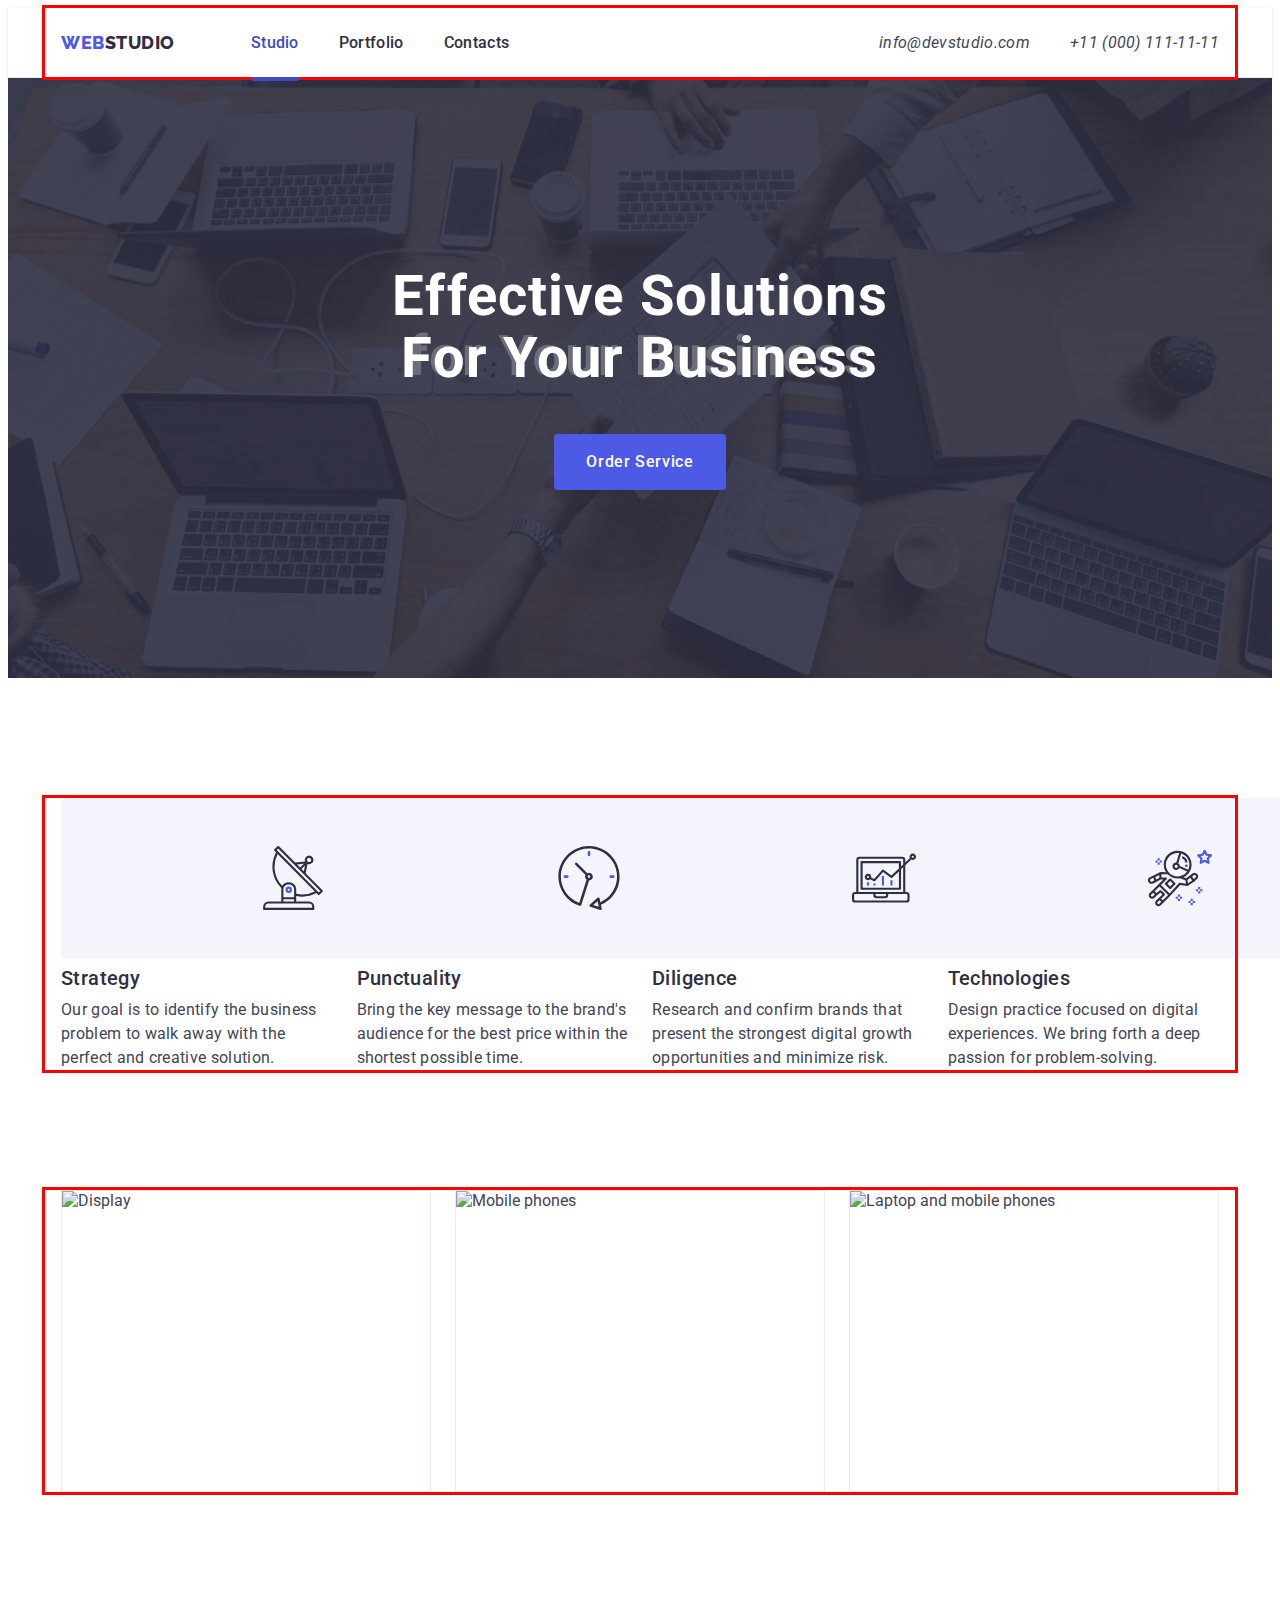
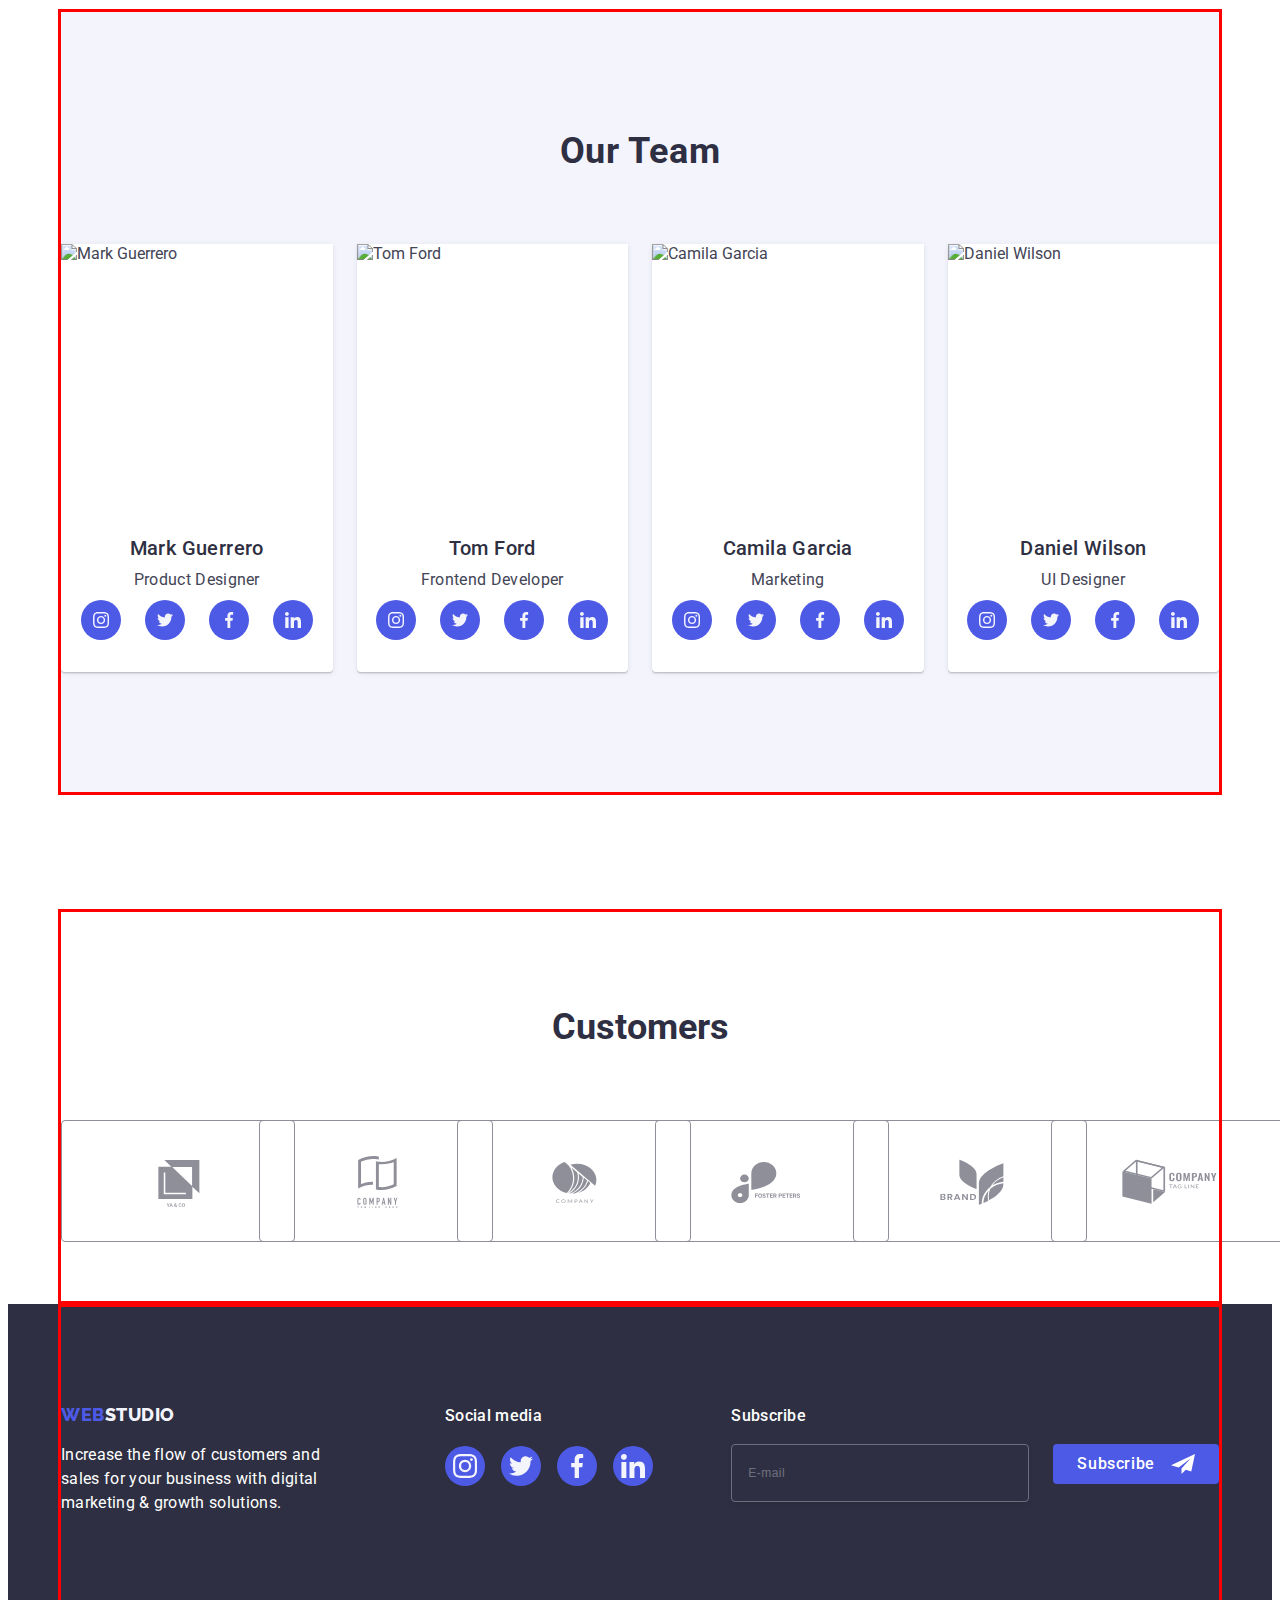
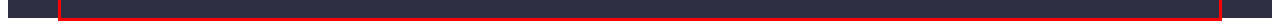
==== index.html @ 4e7444e1 "hw6-all" ====
<!DOCTYPE html>
<html lang="en">
  <head>
    <meta charset="UTF-8" />
    <meta name="viewport" content="width=device-width, initial-scale=1.0" />
    <title>Portfolio</title>
    <link rel="preconnect" href="https://fonts.googleapis.com" />
    <link rel="preconnect" href="https://fonts.gstatic.com" crossorigin />
    <link
      href="https://fonts.googleapis.com/css2?family=Raleway:wght@800&family=Roboto:wght@400;500;700;900&display=swap"
      rel="stylesheet"
    />
    <link
      rel="stylesheet"
      href="https://cdnjs.cloudflare.com/ajax/libs/modern-normalize/2.0.0/modern-normalize.min.css"
      integrity="sha512-4xo8blKMVCiXpTaLzQSLSw3KFOVPWhm/TRtuPVc4WG6kUgjH6J03IBuG7JZPkcWMxJ5huwaBpOpnwYElP/m6wg=="
      crossorigin="anonymous"
      referrerpolicy="no-referrer"
    />
    <!-- <link rel="stylesheet" href="./css/styles.css" /> -->
    <link rel="stylesheet" href="./css/mobile.css" />
    <link rel="stylesheet" href="./css/tablet.css" />
    <link rel="stylesheet" href="./css/desktop.css" />
    <link rel="stylesheet" href="./css/common.css" />
  </head>

  <body>
    <!--Header-->
    <header class="header">
      <div class="header-container container">
        <nav class="navigation">
          <a class="logo-style link" href="./index.html">
            Web<span class="logo-span">Studio</span>
          </a>
          <ul class="navigation-list list">
            <li class="navigation-item">
              <a
                class="link nav-list nav-list-acs underline"
                href="./index.html"
                >Studio</a
              >
            </li>
            <li class="navigation-item">
              <a class="link nav-list" href="./portfolio.html">Portfolio</a>
            </li>
            <li class="navigation-item">
              <a class="link nav-list" href="">Contacts</a>
            </li>
          </ul>
        </nav>

        <address class="address-contacts">
          <ul class="contacts-list list">
            <li class="contacts-item">
              <a class="contact-link link" href="mailto:info@devstudio.com"
                >info@devstudio.com</a
              >
            </li>
            <li class="contacts-item">
              <a class="contact-link link" href="tel:+110001111111"
                >+11 (000) 111-11-11</a
              >
            </li>
          </ul>
        </address>
        <button class="menu js-open-menu" type="button" data-menu-open>
          <svg class="menu-icon" width="32" height="22">
            <use href="./images/icons.svg#icon-menu"></use>
          </svg>
        </button>
      </div>
    </header>

    <!--Main-->
    <main>
      <!-- Hero Section -->
      <section class="hero">
        <div class="hero-container">
          <h1 class="hero-title">Effective Solutions for Your Business</h1>
          <button class="btn-order" type="button" data-modal-open>
            Order Service
          </button>
        </div>
      </section>

      <!--Benefits section-->
      <section class="benefits">
        <div class="benefits-container container">
          <h2 class="visually-hidden">Effective Solutions for Your Business</h2>
          <ul class="benefits-list list">
            <li class="benefits-item">
              <div class="benefits-icon">
                <svg class="benefits-icon-item" width="64" height="64">
                  <use href="./images/icons.svg#icon-antenna"></use>
                </svg>
              </div>
              <h3 class="benefits-title">Strategy</h3>
              <p class="benefits-text">
                Our goal is to identify the business problem to walk away with
                the perfect and creative solution.
              </p>
            </li>
            <li class="benefits-item">
              <div class="benefits-icon">
                <svg class="benefits-icon-item" width="64" height="64">
                  <use href="./images/icons.svg#icon-clock"></use>
                </svg>
              </div>
              <h3 class="benefits-title">Punctuality</h3>
              <p class="benefits-text">
                Bring the key message to the brand's audience for the best price
                within the shortest possible time.
              </p>
            </li>
            <li class="benefits-item">
              <div class="benefits-icon">
                <svg class="benefits-icon-item" width="64" height="64">
                  <use href="./images/icons.svg#icon-diagram"></use>
                </svg>
              </div>
              <h3 class="benefits-title">Diligence</h3>
              <p class="benefits-text">
                Research and confirm brands that present the strongest digital
                growth opportunities and minimize risk.
              </p>
            </li>
            <li class="benefits-item">
              <div class="benefits-icon">
                <svg class="benefits-icon-item" width="64" height="64">
                  <use href="./images/icons.svg#icon-astronaut"></use>
                </svg>
              </div>
              <h3 class="benefits-title">Technologies</h3>
              <p class="benefits-text">
                Design practice focused on digital experiences. We bring forth a
                deep passion for problem-solving.
              </p>
            </li>
          </ul>
        </div>
      </section>

      <!--Doing section-->
      <section class="doing">
        <div class="container">
          <h2 class="doing-title">What are we doing</h2>
          <ul class="doing-list list">
            <li class="doing-item">
              <img
                class="doing-picture"
                src="./images/img1.jpg"
                alt="Display"
                width="360"
                height="300"
              />
            </li>
            <li class="doing-item">
              <img
                class="doing-picture"
                src="./images/img2.jpg"
                alt="Mobile phones"
                width="360"
                height="300"
              />
            </li>
            <li class="doing-item">
              <img
                class="doing-picture"
                src="./images/img3.jpg"
                alt="Laptop and mobile phones"
                width="360"
                height="300"
              />
            </li>
          </ul>
        </div>
      </section>

      <!--Our Team-->
      <section class="team">
        <div class="team-container container">
          <h2 class="team-title">Our Team</h2>

          <ul class="team-list list">
            <li class="team-item">
              <img
                class="team-portrait"
                src="./images/TeamCard1.jpg"
                alt="Mark Guerrero"
                width="264"
                height="260"
              />
              <div class="team-item-text">
                <h3 class="team-subtitle">Mark Guerrero</h3>
                <p class="team-text">Product Designer</p>

                <ul class="card-social list">
                  <li class="card-social-item">
                    <a
                      class="link card-social-link"
                      href="https://instagram.com"
                      target="_blank"
                      rel="noopener noreferrer"
                      aria-label="icon-instagram"
                    >
                      <svg class="social-link-icon" width="16" height="16">
                        <use href="./images/icons.svg#icon-instagram"></use>
                      </svg>
                    </a>
                  </li>
                  <li class="card-social-item">
                    <a
                      class="link card-social-link"
                      href="https://twitter.com"
                      target="_blank"
                      rel="noopener noreferrer"
                      aria-label="icon-twitter"
                    >
                      <svg class="social-link-icon" width="16" height="16">
                        <use href="./images/icons.svg#icon-twitter"></use>
                      </svg>
                    </a>
                  </li>
                  <li class="card-social-item">
                    <a
                      class="link card-social-link"
                      href="https://facebook.com"
                      target="_blank"
                      rel="noopener noreferrer"
                      aria-label="icon-facebook"
                    >
                      <svg class="social-link-icon" width="16" height="16">
                        <use href="./images/icons.svg#icon-facebook"></use>
                      </svg>
                    </a>
                  </li>
                  <li class="card-social-item">
                    <a
                      class="link card-social-link"
                      href="https://linkedin.com"
                      target="_blank"
                      rel="noopener noreferrer"
                      aria-label="icon-linkedin"
                    >
                      <svg class="social-link-icon" width="16" height="16">
                        <use href="./images/icons.svg#icon-linkedin"></use>
                      </svg>
                    </a>
                  </li>
                </ul>
              </div>
            </li>

            <li class="team-item">
              <img
                class="team-portrait"
                src="./images/TeamCard2.jpg"
                alt="Tom Ford"
                width="264"
                height="260"
              />
              <div class="team-item-text">
                <h3 class="team-subtitle">Tom Ford</h3>
                <p class="team-text">Frontend Developer</p>
                <ul class="card-social list">
                  <li class="card-social-item">
                    <a
                      class="link card-social-link"
                      href="https://instagram.com"
                      target="_blank"
                      rel="noopener noreferrer"
                      aria-label="icon-instagram"
                    >
                      <svg class="social-link-icon" width="16" height="16">
                        <use href="./images/icons.svg#icon-instagram"></use>
                      </svg>
                    </a>
                  </li>
                  <li class="card-social-item">
                    <a
                      class="link card-social-link"
                      href="https://twitter.com"
                      target="_blank"
                      rel="noopener noreferrer"
                      aria-label="icon-twitter"
                    >
                      <svg class="social-link-icon" width="16" height="16">
                        <use href="./images/icons.svg#icon-twitter"></use>
                      </svg>
                    </a>
                  </li>
                  <li class="card-social-item">
                    <a
                      class="link card-social-link"
                      href="https://facebook.com"
                      target="_blank"
                      rel="noopener noreferrer"
                      aria-label="icon-facebook"
                    >
                      <svg class="social-link-icon" width="16" height="16">
                        <use href="./images/icons.svg#icon-facebook"></use>
                      </svg>
                    </a>
                  </li>
                  <li class="card-social-item">
                    <a
                      class="link card-social-link"
                      href="https://linkedin.com"
                      target="_blank"
                      rel="noopener noreferrer"
                      aria-label="icon-linkedin"
                    >
                      <svg class="social-link-icon" width="16" height="16">
                        <use href="./images/icons.svg#icon-linkedin"></use>
                      </svg>
                    </a>
                  </li>
                </ul>
              </div>
            </li>
            <li class="team-item">
              <img
                class="team-portrait"
                src="./images/TeamCard3.jpg"
                alt="Camila Garcia"
                width="264"
                height="260"
              />
              <div class="team-item-text">
                <h3 class="team-subtitle">Camila Garcia</h3>
                <p class="team-text">Marketing</p>
                <div class="social-link">
                  <ul class="card-social list">
                    <li class="card-social-item">
                      <a
                        class="link card-social-link"
                        href="https://instagram.com"
                        target="_blank"
                        rel="noopener noreferrer"
                        aria-label="icon-instagram"
                      >
                        <svg class="social-link-icon" width="16" height="16">
                          <use href="./images/icons.svg#icon-instagram"></use>
                        </svg>
                      </a>
                    </li>
                    <li class="card-social-item">
                      <a
                        class="link card-social-link"
                        href="https://twitter.com"
                        target="_blank"
                        rel="noopener noreferrer"
                        aria-label="icon-twitter"
                      >
                        <svg class="social-link-icon" width="16" height="16">
                          <use href="./images/icons.svg#icon-twitter"></use>
                        </svg>
                      </a>
                    </li>
                    <li class="card-social-item">
                      <a
                        class="link card-social-link"
                        href="https://facebook.com"
                        target="_blank"
                        rel="noopener noreferrer"
                        aria-label="icon-facebook"
                      >
                        <svg class="social-link-icon" width="16" height="16">
                          <use href="./images/icons.svg#icon-facebook"></use>
                        </svg>
                      </a>
                    </li>
                    <li class="card-social-item">
                      <a
                        class="link card-social-link"
                        href="https://linkedin.com"
                        target="_blank"
                        rel="noopener noreferrer"
                        aria-label="icon-linkedin"
                      >
                        <svg class="social-link-icon" width="16" height="16">
                          <use href="./images/icons.svg#icon-linkedin"></use>
                        </svg>
                      </a>
                    </li>
                  </ul>
                </div>
              </div>
            </li>
            <li class="team-item">
              <img
                class="team-portrait"
                src="./images/TeamCard4.jpg"
                alt="Daniel Wilson"
                width="264"
                height="260"
              />
              <div class="team-item-text">
                <h3 class="team-subtitle">Daniel Wilson</h3>
                <p class="team-text">UI Designer</p>
                <!-- <div class="social-link"> -->
                <ul class="card-social list">
                  <li class="card-social-item">
                    <a
                      class="link card-social-link"
                      href="https://instagram.com"
                      target="_blank"
                      rel="noopener noreferrer"
                      aria-label="icon-instagram"
                    >
                      <svg class="social-link-icon" width="16" height="16">
                        <use href="./images/icons.svg#icon-instagram"></use>
                      </svg>
                    </a>
                  </li>
                  <li class="card-social-item">
                    <a
                      class="link card-social-link"
                      href="https://twitter.com"
                      target="_blank"
                      rel="noopener noreferrer"
                      aria-label="icon-twitter"
                    >
                      <svg class="social-link-icon" width="16" height="16">
                        <use href="./images/icons.svg#icon-twitter"></use>
                      </svg>
                    </a>
                  </li>
                  <li class="card-social-item">
                    <a
                      class="link card-social-link"
                      href="https://facebook.com"
                      target="_blank"
                      rel="noopener noreferrer"
                      aria-label="icon-facebook"
                    >
                      <svg class="social-link-icon" width="16" height="16">
                        <use href="./images/icons.svg#icon-facebook"></use>
                      </svg>
                    </a>
                  </li>
                  <li class="card-social-item">
                    <a
                      class="link card-social-link"
                      href="https://linkedin.com"
                      target="_blank"
                      rel="noopener noreferrer"
                      aria-label="icon-linkedin"
                    >
                      <svg class="social-link-icon" width="16" height="16">
                        <use href="./images/icons.svg#icon-linkedin"></use>
                      </svg>
                    </a>
                  </li>
                </ul>
              </div>
            </li>
          </ul>
        </div>
      </section>

      <!-- Customers -->
      <section class="customers">
        <div class="customers-container container">
          <h2 class="customers-titlle">Customers</h2>
          <ul class="customers-list">
            <li class="customers-item">
              <a
                class="customers-link link"
                href="#"
                target="_blank"
                rel="noopener noreferrer"
                aria-label="icon-logo1"
              >
                <svg class="customer-link-icon" width="104" height="56">
                  <use href="./images/icons.svg#icon-logo1"></use>
                </svg>
              </a>
            </li>
            <li class="customers-item">
              <a
                class="customers-link link"
                href="#"
                target="_blank"
                rel="noopener noreferrer"
                aria-label="icon-logo2"
              >
                <svg class="customer-link-icon" width="104" height="56">
                  <use href="./images/icons.svg#icon-logo2"></use>
                </svg>
              </a>
            </li>
            <li class="customers-item">
              <a
                class="customers-link link"
                href="#"
                target="_blank"
                rel="noopener noreferrer"
                aria-label="icon-logo3"
              >
                <svg class="customer-link-icon" width="104" height="56">
                  <use href="./images/icons.svg#icon-logo3"></use>
                </svg>
              </a>
            </li>
            <li class="customers-item">
              <a
                class="customers-link link"
                href="#"
                target="_blank"
                rel="noopener noreferrer"
                aria-label="icon-logo4"
              >
                <svg class="customer-link-icon" width="104" height="56">
                  <use href="./images/icons.svg#icon-logo4"></use>
                </svg>
              </a>
            </li>
            <li class="customers-item">
              <a
                class="customers-link link"
                href="#"
                target="_blank"
                rel="noopener noreferrer"
                aria-label="icon-logo5"
              >
                <svg class="customer-link-icon" width="104" height="56">
                  <use href="./images/icons.svg#icon-logo5"></use>
                </svg>
              </a>
            </li>
            <li class="customers-item">
              <a
                class="customers-link link"
                href="#"
                target="_blank"
                rel="noopener noreferrer"
                aria-label="icon-logo6"
              >
                <svg class="customer-link-icon" width="104" height="56">
                  <use href="./images/icons.svg#icon-logo6"></use>
                </svg>
              </a>
            </li>
          </ul>
        </div>
      </section>
    </main>

    <!--Footer-->
    <footer class="footer">
      <div class="footer-container container">
        <div class="footer-info">
          <a class="logo-style link" href="./index.html">
            Web<span class="span-logo-footer">Studio</span>
          </a>
          <p class="footer-text">
            Increase the flow of customers and sales for your business with
            digital marketing & growth solutions.
          </p>
        </div>
        <div class="footer-social-link">
          <p class="footer-social-text">Social media</p>
          <ul class="footer-social list">
            <li class="footer-social-item">
              <a
                class="link card-social-link"
                href="https://instagram.com"
                target="_blank"
                rel="noopener noreferrer"
                aria-label="icon-instagram"
              >
                <svg class="social-link-icon" width="24" height="24">
                  <use href="./images/icons.svg#icon-instagram"></use>
                </svg>
              </a>
            </li>
            <li class="footer-social-item">
              <a
                class="link card-social-link"
                href="https://twitter.com"
                target="_blank"
                rel="noopener noreferrer"
                aria-label="icon-twitter"
              >
                <svg class="social-link-icon" width="24" height="24">
                  <use href="./images/icons.svg#icon-twitter"></use>
                </svg>
              </a>
            </li>
            <li class="footer-social-item">
              <a
                class="link card-social-link"
                href="https://facebook.com"
                target="_blank"
                rel="noopener noreferrer"
                aria-label="icon-facebook"
              >
                <svg class="social-link-icon" width="24" height="24">
                  <use href="./images/icons.svg#icon-facebook"></use>
                </svg>
              </a>
            </li>
            <li class="footer-social-item">
              <a
                class="link card-social-link"
                href="https://linkedin.com"
                target="_blank"
                rel="noopener noreferrer"
                aria-label="icon-linkedin"
              >
                <svg class="social-link-icon" width="24" height="24">
                  <use href="./images/icons.svg#icon-linkedin"></use>
                </svg>
              </a>
            </li>
          </ul>
        </div>
        <div class="footer-box">
          <p class="footer-subscribe-text">Subscribe</p>
          <form class="footer-form" autocomplete="on" required>
            <label for="email" class="footer-email">
              <input
                class="email"
                type="email"
                name="email"
                id="email"
                placeholder="E-mail"
                required
              />
            </label>
            <button class="btn-subscribe" type="submit">
              <span class="footer-subscribe-block">Subscribe</span>
              <svg class="footer-icon" width="24" height="24">
                <use href="./images/icons.svg#icon-frame"></use>
              </svg>
            </button>
          </form>
        </div>
      </div>
    </footer>

    <!-- Modal window -->
    <div class="backdrop is-hidden" data-modal>
      <div class="modal">
        <button type="button" class="modal-close" data-modal-close>
          <svg class="modal-icon" width="8" height="8">
            <use href="./images/icons.svg#icon-close"></use>
          </svg>
        </button>

        <p class="modal-caption">
          Leave your contacts and we will call you back
        </p>

        <form class="modal-form" name="subscribe-form">
          <div class="modal-field">
            <label class="modal-label" for="user-name">Name</label>
            <div class="modal-box">
              <input
                class="modal-input"
                type="text"
                name="user-name"
                id="user-name"
              />
              <svg class="modal-icon-form" width="18" height="24">
                <use href="./images/icons.svg#icon-person"></use>
              </svg>
            </div>
          </div>

          <div class="modal-field">
            <label class="modal-label" for="tel">Phone</label>
            <div class="modal-box">
              <input class="modal-input" type="tel" name="tel" id="tel" />
              <svg class="modal-icon-form" width="18" height="24">
                <use href="./images/icons.svg#icon-phone"></use>
              </svg>
            </div>
          </div>

          <div class="modal-field">
            <label class="modal-label" for="modal-email">Email</label>
            <div class="modal-box">
              <input
                class="modal-input"
                type="email"
                name="email"
                id="modal-email"
              />
              <svg class="modal-icon-form" width="18" height="24">
                <use href="./images/icons.svg#icon-email"></use>
              </svg>
            </div>
          </div>
          <div class="modal-comment">
            <label class="modal-label" for="user-comment">Comment</label>
            <textarea
              class="modal-comment-field"
              name="user-comment"
              id="user-comment"
              rows="4"
              placeholder="Text input"
            ></textarea>
          </div>

          <div class="agreement">
            <input
              class="modal-agreement-input visually-hidden"
              type="checkbox"
              value="true"
              id="user-privacy"
              name="user-privacy"
              required
            />
            <label class="modal-agreement" for="user-privacy">
              <span class="modal-checkbox">
                <svg class="modal-checkbox-icon" width="10" height="8">
                  <use href="./images/icons.svg#icon-check"></use>
                </svg>
              </span>
              I accept the terms and conditions of the
              <a
                href="#"
                target="_blank"
                class="modal-agreement-link"
                rel="noopener noreferrer"
              >
                Privacy Policy
              </a>
            </label>
          </div>
          <button class="btn-modal" type="submit">Send</button>
        </form>
      </div>
    </div>

    <!-- Mobile menu -->
    <div
      class="menu-container js-menu-container is-hidden"
      id="mobile-menu"
      data-menu
    >
      <button class="menu-toggle-close js-close-menu" data-menu-close>
        <!-- <button type="button" class="menu-toggle" data-modal-close> -->
        <svg class="modal-icon" width="8" height="8">
          <use href="./images/icons.svg#icon-close"></use>
        </svg>
      </button>
      <div class="menu-info">
        <ul class="mobile-menu list">
          <li class="mobile-menu-item">
            <a class="mobile-menu-link link current" href="./index.html"
              >Studio</a
            >
          </li>
          <li class="mobile-menu-item">
            <a class="mobile-menu-link link" href="./portfolio.html"
              >Portfolio</a
            >
          </li>
          <li class="mobile-menu-item">
            <a class="mobile-menu-link link" href=" ">Contacts</a>
          </li>
        </ul>
      </div>
      <div class="menu-contact-info">
        <div class="contacts-item-mob">
          <a class="contacts-tel-mob link" href="tel:+110001111111"
            >+11 (000) 111-11-11</a
          >
          <a class="contacts-mail-mob link" href="mailto:info@devstudio.com"
            >info@devstudio.com</a
          >
        </div>

        <ul class="menu-social list">
          <li class="footer-social-item">
            <a
              class="link card-social-link"
              href="https://instagram.com"
              target="_blank"
              rel="noopener noreferrer"
              aria-label="icon-instagram"
            >
              <svg class="social-link-icon" width="24" height="24">
                <use href="./images/icons.svg#icon-instagram"></use>
              </svg>
            </a>
          </li>
          <li class="footer-social-item">
            <a
              class="link card-social-link"
              href="https://twitter.com"
              target="_blank"
              rel="noopener noreferrer"
              aria-label="icon-twitter"
            >
              <svg class="social-link-icon" width="24" height="24">
                <use href="./images/icons.svg#icon-twitter"></use>
              </svg>
            </a>
          </li>
          <li class="footer-social-item">
            <a
              class="link card-social-link"
              href="https://facebook.com"
              target="_blank"
              rel="noopener noreferrer"
              aria-label="icon-facebook"
            >
              <svg class="social-link-icon" width="24" height="24">
                <use href="./images/icons.svg#icon-facebook"></use>
              </svg>
            </a>
          </li>
          <li class="footer-social-item">
            <a
              class="link card-social-link"
              href="https://linkedin.com"
              target="_blank"
              rel="noopener noreferrer"
              aria-label="icon-linkedin"
            >
              <svg class="social-link-icon" width="24" height="24">
                <use href="./images/icons.svg#icon-linkedin"></use>
              </svg>
            </a>
          </li>
        </ul>
      </div>
    </div>

    <script
      defer
      src="https://cdnjs.cloudflare.com/ajax/libs/body-scroll-lock/3.1.5/bodyScrollLock.min.js"
      integrity="sha512-HowizSDbQl7UPEAsPnvJHlQsnBmU2YMrv7KkTBulTLEGz9chfBoWYyZJL+MUO6p/yBuuMO/8jI7O29YRZ2uBlA=="
      crossorigin="anonymous"
    ></script>
    <script src="./js/modal.js"></script>
    <script src="./js/mobile-menu.js"></script>
  </body>
</html>
---- css/styles.css ----
.current {
  content: " ";
  color: var(--NAVY-BLUE);
}

.current::after {
  content: " ";
  color: var(--OCEAN);
}

/* Header */

/* Hero section */

/* Benefits section */

.benefits-container {
  display: flex;
  flex-wrap: wrap;
}

.benefits-text {
  color: var(--SLATE);
  font-size: 16px;
  font-weight: 400;
  line-height: 1.5;
  letter-spacing: 0.32px;
}

/* Doing section */
.doing {
  padding-bottom: 120px;
}
.doing-title {
  color: var(--NAVY-BLUE);
  text-align: center;
  font-size: 36px;
  font-weight: 700;
  line-height: 1.11;
  letter-spacing: 0.02em;
  text-transform: capitalize;
  margin-bottom: 72px;
}

.doing-list {
  display: flex;
  box-sizing: border-box;
  gap: 24px;
}

.doing-item {
  width: calc((100% - 48px) / 3);
  border: 1px solid var(--CORNFLOWER, #e7e9fc);
}

.doing-picture {
}

/* Customers section */
.customers {
  padding: 120px 0 120px;
}

.customers-titlle {
  color: var(--NAVY-BLUE);
  text-align: center;
  font-size: 36px;
  font-weight: 700;
  line-height: 1.11;
  letter-spacing: 0.02;
  text-transform: capitalize;
  margin-bottom: 72px;
}

.customers-list {
  display: flex;
  justify-content: center;
  gap: 24px;
}

.customers-item {
  width: calc((100%- 120) / 6);
  width: 168px;
  height: 88px;
  /* border-radius: 4px;
  border: 1px solid var(--LIGHT-SLATE); */
  flex-shrink: 0;
}

.customers-link {
  width: 100%;
  height: 100%;
  border-radius: 4px;
  color: var(--LIGHT-SLATE);
  border: 1px solid var(--LIGHT-SLATE);
  display: flex;
  align-items: center;
  justify-content: center;
  transition: border-color 250ms cubic-bezier(0.4, 0, 0.2, 1),
    color 250ms cubic-bezier(0.4, 0, 0.2, 1);
}

.customer-link-icon {
  fill: currentColor;
  justify-content: center;
}

.customers-link:hover,
.customers-link:focus {
  color: var(--OCEAN);
  border-color: var(--OCEAN);
}

/* Portfolio */
.section {
  padding-top: 96px;
  padding-bottom: 120px;
}

.section-portfolio {
}

.btn-list {
  display: flex;
  justify-content: center;
  gap: 24px;
  margin-bottom: 72px;
}

.btn-portfolio {
  color: var(--IRIS);
  background-color: var(--CLOUD);
  font-family: var(--font-main);
  font-size: 16px;
  font-weight: 500;
  line-height: 1.5;
  letter-spacing: 0.04em;
  text-align: center;
  cursor: pointer;

  height: 48px;
  min-width: 69px;
  padding: 12px 24px;
  border: 1px solid var(--CORNFLOWER);
  border-radius: 4px;
  transition: color 250ms cubic-bezier(0.4, 0, 0.2, 1),
    background-color 250ms cubic-bezier(0.4, 0, 0.2, 1),
    border-color 250ms cubic-bezier(0.4, 0, 0.2, 1),
    box-shadow 250ms cubic-bezier(0.4, 0, 0.2, 1);
}

.btn-portfolio:hover,
.btn-portfolio:focus {
  color: var(--WHITE);
  background-color: var(--OCEAN);
  border: 1px solid transparent;
  box-shadow: 0px 3px 1px rgba(0, 0, 0, 0.1), 0px 2px 1px rgba(0, 0, 0, 0.08),
    0px 2px 2px rgba(0, 0, 0, 0.12);
}

.projects-list {
  display: flex;
  flex-wrap: wrap;
  gap: 48px 24px;
}

.projects-item {
  background-color: var(--WHITE);
  width: calc((100% - 48px) / 3);
  transition: box-shadow 250ms cubic-bezier(0.4, 0, 0.2, 1);
}

.projects-item-link {
  display: block;
  transition: box-shadow 250ms cubic-bezier(0.4, 0, 0.2, 1);
}

.projects-item-link:hover,
.projects-item-link:focus {
  box-shadow: 0px 1px 6px rgba(46, 47, 66, 0.08),
    0px 1px 1px rgba(46, 47, 66, 0.16), 0px 2px 1px rgba(46, 47, 66, 0.08);
}
.projects-item-link:hover .projects-image-text {
  transform: translateY(0%);
}
.projects-item-link:focus .projects-image-text {
  transform: translateY(0%);
}

.project-link {
  color: var(--SLATE);
  font-size: 16px;
  font-weight: 400;
  line-height: 1.5;
  letter-spacing: 0.02em;
}

.project-title {
  color: var(--NAVY-BLUE);
  font-size: 20px;
  font-weight: 500;
  line-height: 1.2;
  letter-spacing: 0.02em;
  margin-bottom: 8px;
}

.project-subtext {
  padding: 32px 16px;
  border: 1px solid var(--CORNFLOWER);
  border-top: none;
}

.projects-image {
  position: relative;
  overflow: hidden;
}

.projects-image:hover .overlay {
  transform: translateX(0);
}

.overlay {
  content: " ";
  position: absolute;
  top: 0;
  width: 100%;
  height: 100%;
  transform: translateY(100%);
  transition: transform 250ms cubic-bezier(0.4, 0, 0.2, 1);
}

.projects-image-text {
  content: " ";
  position: absolute;
  top: 0;
  font-size: 16px;
  line-height: 1.5;
  letter-spacing: 0.02em;
  color: var(--CLOUD);
  padding: 40px 32px;
  background-color: var(--IRIS);
}
---- css/mobile.css ----
.container {
  width: 100%;
  outline: solid red;
  margin: 0 auto;
  padding: 0 16px;
}
.current {
  color: var(--NAVY-BLUE);
}

.current::after {
  content: " ";
  color: var(--OCEAN);
}
/* Header */
.header {
  border-bottom: 1px solid var(--CORNFLOWER);
  box-shadow: 0px 2px 1px rgba(46, 47, 66, 0.08),
    0px 1px 1px rgba(46, 47, 66, 0.16), 0px 1px 6px rgba(46, 47, 66, 0.08);
}

.header-container {
  display: flex;
  justify-content: space-between;
  align-items: center;
}
.logo-style {
  color: var(--IRIS);
  font-family: var(--font-logo);
  font-size: 18px;
  font-weight: 800;
  line-height: 1.17;
  letter-spacing: 0.03em;
  text-transform: uppercase;
  margin-right: 76px;
  padding: 24px 0;
  display: inline-block;
}

.logo-span {
  color: var(--NAVY-BLUE);
  font-family: var(--font-logo);
  font-size: 18px;
  font-weight: 800;
  line-height: 1.17;
  letter-spacing: 0.03em;
  text-transform: uppercase;
}
.navigation {
  display: flex;
  align-items: center;
}

.navigation-list {
  display: none;
}

.contacts-list {
  display: none;
}

.menu {
  display: flex;
  justify-content: center;
  align-items: center;
  background-color: transparent;
  border: none;
  padding: 0;
  margin: 0;
  min-width: 32px;
  min-height: 22px;
}
.menu-icon {
  stroke: var(--NAVY-BLUE);
}
/* Hero */
.hero {
}
.hero-container {
  max-width: 1440px;
  padding-top: 112px;
  padding-bottom: 112px;
  background: var(--NAVY-BLUE);
  background-image: linear-gradient(
      rgba(46, 47, 66, 0.7),
      rgba(46, 47, 66, 0.7)
    ),
    url(../images/dark-bg_mob.jpg);
  background-size: cover;
  background-repeat: no-repeat;
  background-position: center;
}
@media only screen and (max-width: 767.98px) and (min-resolution: 192dpi) {
  .hero-container {
    background-image: linear-gradient(
        rgba(46, 47, 66, 0.7),
        rgba(46, 47, 66, 0.7)
      ),
      url(../images/dark-bg_mob@2x.jpg);
  }
}

.hero-title {
  color: var(--WHITE);
  font-size: 36px;
  font-weight: 700;
  line-height: 1.1;
  letter-spacing: 0.02em;
  max-width: 320px;
  min-height: 80px;
  text-transform: capitalize;
  margin: 0 auto 72px;
  text-align: center;
}
.btn-order {
  color: var(--WHITE);
  background-color: var(--IRIS);
  min-width: 169px;
  min-height: 56px;
  border-radius: 4px;
  transition: background-color 250ms cubic-bezier(0.4, 0, 0.2, 1);
  padding: 16px 32px;
}

.btn-order:hover,
.btn-order:focus {
  color: var(--WHITE);
  background-color: var(--OCEAN);
}

/* Benefits section */
.benefits {
  padding: 120px 0;
}

.benefits-title {
  color: var(--NAVY-BLUE);
  font-size: 36px;
  font-weight: 700;
  line-height: 1.1;
  letter-spacing: 0.02em;
  text-align: center;
  max-width: 396px;
  margin-bottom: 8px;
}
.benefits-icon {
  display: none;
}
.benefits-text {
  color: var(--SLATE);
  font-size: 16px;
  font-weight: 500;
  line-height: 1.5;
  letter-spacing: 0.02em;
}

.benefits-list {
  display: flex;
  flex-direction: column;
  gap: 72px;
}

.benefits-item {
}

/* Doing */
.doing-list {
  display: none;
}
.doing-title {
  display: none;
}

/* Our Team */
.team-container {
  background-color: var(--CLOUD);
  padding: 96px 82px;
}

.team-title {
  color: var(--NAVY-BLUE);
  text-align: center;
  font-size: 36px;
  font-weight: 700;
  line-height: 1.11;
  letter-spacing: 0.02em;
  text-transform: capitalize;
  margin-bottom: 72px;
}

.team-subtitle {
  color: var(--NAVY-BLUE);
  text-align: center;
  font-size: 20px;
  font-weight: 500;
  line-height: 1.2;
  letter-spacing: 0.02em;
  margin-bottom: 8px;
}

.team-text {
  color: var(--SLATE);
  text-align: center;
  font-size: 16px;
  font-weight: 400;
  line-height: 1.5;
  letter-spacing: 0.02em;
  margin-bottom: 8px;
}

.team-list {
  display: flex;
  flex-direction: column;
  gap: 72px;
}
.team-item {
  width: 264px;
  height: 428px;
  display: block;
  background-color: var(--WHITE);
  border-radius: 0px 0px 4px 4px;
  box-shadow: 0px 2px 1px 0px rgba(46, 47, 66, 0.08),
    0px 1px 1px 0px rgba(46, 47, 66, 0.16),
    0px 1px 6px 0px rgba(46, 47, 66, 0.08);
}

.team-item-text {
  padding: 32px 0;
}
.card-social {
  width: 100%;
  display: flex;
  justify-content: center;
  gap: 24px;
  transition: background-color 250ms cubic-bezier(0.4, 0, 0.2, 1);
}

.card-social-item {
  width: 40px;
  height: 40px;
  display: block;
  width: cal((100% - 72px)/4);
  flex-shrink: 0;
  transition: background-color 250ms cubic-bezier(0.4, 0, 0.2, 1);
}

.card-social-link {
  width: 100%;
  height: 100%;
  display: flex;
  background-color: var(--IRIS);
  border-radius: 50%;
  align-items: center;
  justify-content: center;
  padding: 0;
  transition: background-color 250ms cubic-bezier(0.4, 0, 0.2, 1);
}

.card-social-link:hover,
.card-social-link:focus {
  background-color: var(--OCEAN);
}

.social-link {
  padding-bottom: 32px;
}

.social-link-icon {
  fill: var(--CLOUD);
}

/* Customers section */
.customers-container {
  padding: 96px 0;
}

.customers-titlle {
  color: var(--NAVY-BLUE);
  text-align: center;
  font-size: 36px;
  font-weight: 700;
  line-height: 1.11;
  letter-spacing: 0.02;
  text-transform: capitalize;
  margin-bottom: 72px;
}

.customers-list {
  display: flex;
  flex-wrap: wrap;
  justify-content: center;
  align-items: center;
  gap: 16px;
}

.customers-item {
  width: calc((100%- 120) / 2);
  width: 168px;
  height: 88px;
  flex-shrink: 0;
}

.customers-link {
  padding: 16px 40px;
  width: 100%;
  height: 100%;
  border-radius: 4px;
  color: var(--LIGHT-SLATE);
  border: 1px solid var(--LIGHT-SLATE);
  display: flex;
  align-items: center;
  justify-content: center;
  transition: border-color 250ms cubic-bezier(0.4, 0, 0.2, 1),
    color 250ms cubic-bezier(0.4, 0, 0.2, 1);
}

.customer-link-icon {
  fill: currentColor;
  justify-content: center;
}

.customers-link:hover,
.customers-link:focus {
  color: var(--OCEAN);
  border-color: var(--OCEAN);
}

/* Footer */
.footer {
}

.footer-container {
  padding: 98px 0 96px;
  background-color: var(--NAVY-BLUE);
  display: flex;
  flex-direction: column;
  justify-content: center;
  align-items: center;
  margin: 0 auto;
  gap: 72px;
}

.footer-info {
  display: block;
}

.footer .logo-style {
  display: block;
  margin: 0 auto;
  padding: 0;
  margin-bottom: 18px;
  text-align: center;
}

.footer-text {
  margin: 0 auto;
  color: var(--WHITE);
  font-size: 16px;
  font-weight: 400;
  line-height: 1.5;
  letter-spacing: 0.02em;
  width: 264px;
}

.span-logo-footer {
  color: var(--CLOUD);
}

.footer-social-link {
}

.footer-social-text {
  color: var(--WHITE);
  font-size: 16px;
  font-weight: 500;
  line-height: 1.5;
  letter-spacing: 0.02em;
  width: 264px;
  text-align: center;
  margin-bottom: 18px;
}

.footer-social {
  gap: 16px;
  display: flex;
  align-items: center;
  justify-content: space-between;
  transition: background-color 250ms cubic-bezier(0.4, 0, 0.2, 1);
}
.footer-social-item {
  width: 40px;
  height: 40px;
  width: cal((100% - 72px)/4);
}

.footer .card-social-link {
  transition: background-color 250ms cubic-bezier(0.4, 0, 0.2, 1);
}

.footer .card-social-link:hover,
.footer .card-social-link:focus {
  background-color: var(--GREEN);
}

.footer-form {
  display: flex;
  flex-direction: column;
}

.footer-form {
}

.footer-subscribe-text {
  color: var(--WHITE);
  font-size: 16px;
  font-weight: 500;
  line-height: 1.5;
  letter-spacing: 0.02em;
  margin-bottom: 16px;
  text-align: center;
}

.email {
  width: 398px;
  height: 40px;
  font-size: 12px;
  line-height: 1.5;
  letter-spacing: 0.04em;
  padding: 8px 16px;
  border-radius: 4px;
  border: 1px solid var(--WHITE);
  opacity: 0.3;
  box-shadow: 0px 4px 4px 0px rgba(0, 0, 0, 0.15);
  background: transparent;
  margin-bottom: 16px;
  color: var(--WHITE);
  border-radius: 4px;
}
.email:hover,
.email:focus {
  color: var(--OCEAN);
  background: var(--NAVY-BLUE);
  opacity: 1;
}

.email::placeholder {
  color: var(--WHITE);
  font-size: 12px;
  font-weight: 400;
  line-height: 2;
  letter-spacing: 0.04em;
}

.btn-subscribe {
  min-width: 165px;
  height: 40px;
  padding: 8px 24px;
  border-radius: 4px;
  background: var(--IRIS);
  color: var(--WHITE);
  text-align: center;
  font-size: 16px;
  font-weight: 500;
  line-height: 1.5;
  letter-spacing: 0.04em;
  display: flex;
  justify-content: center;
  align-items: center;
}

.footer-email {
  font-size: 12px;
  line-height: 1.5;
  letter-spacing: 0.04em;
}

.footer-subscribe-block {
}

.footer-icon {
  margin-left: 16px;
  fill: var(--WHITE);
}
/* Modal window */
.backdrop {
  position: fixed;
  top: 0;
  left: 0;
  width: 100%;
  height: 100%;
  background-color: rgba(46, 47, 66, 0.4);
  transition: opacity 250ms cubic-bezier(0.4, 0, 0.2, 1),
    visibility 250ms cubic-bezier(0.4, 0, 0.2, 1);
}

.is-hidden {
  opacity: 0;
  visibility: hidden;
  pointer-events: none;
}

.is-open {
  opacity: 0;
  visibility: hidden;
  pointer-events: none;
}

.modal {
  position: absolute;
  top: 50%;
  left: 50%;
  transform: translateX(-50%) translateY(-50%) scale(1);
  transition: cubic-bezier(0.175, 0.885, 0.32, 1.275);
  width: 408px;
  min-height: 584px;
  align-items: center;
  background: var(--DAIRY);
  box-shadow: 0px 1px 1px rgba(0, 0, 0, 0.14), 0px 1px 3px rgba(0, 0, 0, 0.12),
    0px 2px 1px rgba(0, 0, 0, 0.2);
  border-radius: 4px;
  transition: transform 250ms cubic-bezier(0.4, 0, 0.2, 1);
  padding: 72px 24px 24px;
}

.modal-close {
  position: absolute;
  top: 24px;
  right: 24px;
  min-width: 24px;
  min-height: 24px;
  border-radius: 50%;
  display: flex;
  align-items: center;
  justify-content: center;
  color: var(--NAVY-BLUE);
  background: var(--CORNFLOWER);
  border: 1px solid rgba(0, 0, 0, 0.1);
  padding: 0;
  cursor: pointer;
  transition: background-color 250ms cubic-bezier(0.4, 0, 0.2, 1),
    border 250ms cubic-bezier(0.4, 0, 0.2, 1);
  fill: #434455;
}

.modal-close:hover,
.modal-close:focus {
  fill: var(--WHITE);
  background-color: var(--IRIS);
  border: none;
}

.modal-icon {
  transition: fill 250ms cubic-bezier(0.4, 0, 0.2, 1);
}

.modal-close .modal-icon:hover,
.modal-close .modal-icon:focus {
  fill: var(--WHITE);
}

.modal-caption {
  color: var(--NAVY-BLUE, #2e2f42);
  text-align: center;
  font-size: 16px;
  font-weight: 500;
  line-height: 1.5;
  letter-spacing: 0.02em;
  margin-bottom: 16px;
  display: block;
}

.btn-modal {
  height: 56px;
  border-radius: 4px;
  background: var(--IRIS);
  box-shadow: 0px 4px 4px 0px rgba(0, 0, 0, 0.15);
  padding: 16px 32px;
  color: var(--WHITE);
  text-align: center;
  font-size: 16px;
  font-weight: 500;
  line-height: 1.5;
  letter-spacing: 0.04em;
  transition: background-color 250ms cubic-bezier(0.4, 0, 0.2, 1);
  margin: 0 auto;

  min-width: 169px;
}

.btn-modal:hover,
.btn-modal:focus {
  background-color: var(--OCEAN);
}

.modal-box {
  margin-bottom: 8px;
  position: relative;
}

.modal-field {
  border-radius: 4px;
  margin-bottom: 8px;
}

.modal-comment {
  margin-bottom: 16px;
}

.modal-icon-form {
  fill: var(--NAVY-BLUE);
}

.modal-icon-form {
  position: absolute;
  top: 50%;
  left: 16px;
  transform: translateY(-50%);
  fill: var(--NAVY-BLUE);
  transition: fill 250ms cubic-bezier(0.4, 0, 0.2, 1);
}

.modal-input:focus-within + .modal-icon-form {
  fill: var(--IRIS);
}

.modal-label {
  color: var(--LIGHT-SLATE);
  font-size: 12px;
  font-weight: 400;
  line-height: 1.17;
  letter-spacing: 0.04em;
  display: block;
  margin-bottom: 4px;
}

textarea {
  display: block;
  width: 100%;
  height: 120px;
  padding: 8px 16px;
  font-size: 12px;
  line-height: 1.17;
  letter-spacing: 0.04em;
  color: rgba(46, 47, 66, 0.4);
  resize: none;
  outline: none;
  border-radius: 4px;
  border: 1px solid rgba(46, 47, 66, 0.4);
  margin-bottom: 16px;
  outline: transparent;
  background-color: transparent;
  border-color: 250ms cubic-bezier(0.4, 0, 0.2, 1);
  transition: border-color 250ms cubic-bezier(0.4, 0, 0.2, 1);
}

.modal-input {
  width: 100%;
  height: 40px;
  padding: 8px 38px;
  border: 1px solid var(--NAVY-BLUE-modal, rgba(46, 47, 66, 0.4));
  border-radius: 4px;
  transition: border-color 250ms ease;
  cursor: pointer;
  background-color: transparent;
  outline: transparent;
  border-color: 250ms cubic-bezier(0.4, 0, 0.2, 1);
  transition: border-color 250ms cubic-bezier(0.4, 0, 0.2, 1);
}

.modal-comment-field {
}

.modal-input:focus-within,
.modal-comment-field:focus-within {
  border-color: var(--IRIS);
}

.textarea::placeholder {
  color: var(--NAVY-BLUE-modal, rgba(46, 47, 66, 0.4));
  font-size: 12px;
  font-weight: 400;
  line-height: 1.16;
  letter-spacing: 0.04px;
}

.modal-input:focus-within + .modal-icon {
  stroke: var(--IRIS);
}

.modal-agreement {
  color: var(--LIGHT-SLATE);
  display: block;
  font-size: 12px;
  font-weight: 400;
  line-height: 1.17;
  letter-spacing: 0.04em;
}

.modal-checkbox {
  display: inline-flex;
  align-items: center;
  justify-content: center;
  border-radius: 2px;
  margin-right: 8px;
  width: 16px;
  height: 16px;
  border: 1px solid rgba(46, 47, 66, 0.4);
  border-radius: 2px;
  transition: background-color 250ms cubic-bezier(0.4, 0, 0.2, 1),
    border 250ms cubic-bezier(0.4, 0, 0.2, 1),
    fill 250ms cubic-bezier(0.4, 0, 0.2, 1);
  fill: transparent;
}

.modal-checkbox-icon {
  fill: transparent;
  opacity: 0;
  stroke: transparent;
}

.agreement {
  margin-top: 16px;
  margin-bottom: 24px;
}

.modal-agreement-input {
  display: block;
}

.modal-agreement-input:checked + .modal-agreement .modal-checkbox {
  fill: var(--CLOUD);
  border: none;
  background-color: var(--OCEAN);
}

.modal-agreement-input:checked + .modal-agreement .modal-checkbox {
  color: var(--OCEAN);
  border: none;
}
.modal-agreement-input:checked .modal-checkbox {
  background-color: var(--OCEAN);
}

.modal-agreement-input:checked + .modal-agreement .modal-checkbox-icon {
  fill: var(--WHITE);
  opacity: 1;
}

.modal-agreement-input {
  appearance: none;
}

.modal-agreement-link {
  color: var(--IRIS);
}
.menu-container {
  padding: 80px 35px 40px 40px;
  position: absolute;
  top: 20px;
  right: 0;
  width: 428px;
  height: 796px;
  background-color: var(--WHITE);
  box-shadow: 0px 1px 6px 0px rgba(46, 47, 66, 0.08),
    0px 1px 1px 0px rgba(46, 47, 66, 0.16),
    0px 2px 1px 0px rgba(46, 47, 66, 0.08);
}
.menu-info {
  margin-bottom: 284px;
}
.menu-contact-info {
  display: flex;
  flex-direction: column;
  gap: 48px;
}

.contacts-item-mob {
  display: flex;
  flex-direction: column;
  gap: 40px;
}
.menu-toggle-close {
  position: absolute;
  top: 24px;
  right: 24px;
  min-width: 24px;
  min-height: 24px;
  border-radius: 50%;
  display: flex;
  align-items: center;
  justify-content: center;
  color: var(--NAVY-BLUE);
  background: var(--CORNFLOWER);
  border: 1px solid rgba(0, 0, 0, 0.1);
  padding: 0;
  cursor: pointer;
  transition: background-color 250ms cubic-bezier(0.4, 0, 0.2, 1),
    border 250ms cubic-bezier(0.4, 0, 0.2, 1);
  fill: #434455;
}

.menu-toggle-close:hover,
.menu-toggle-close:focus {
  fill: var(--WHITE);
  background-color: var(--IRIS);
  border: none;
}

.modal-icon {
  transition: fill 250ms cubic-bezier(0.4, 0, 0.2, 1);
}

.menu-toggle-close .modal-icon:hover,
.menu-toggle-close .modal-icon:focus {
  fill: var(--WHITE);
}

.mobile-menu {
  display: flex;
  flex-direction: column;
  gap: 40px;
}

.mobile-menu-link {
  width: 100%;
  font-size: 36px;
  font-weight: 700;
  line-height: 1.1;
  letter-spacing: 0.02em;
  color: var(--NAVY-BLUE);
  text-transform: capitalize;
}

.current {
  color: var(--OCEAN);
}
.menu-social {
  display: flex;
  justify-content: space-between;
}

.contacts-tel-mob {
  color: var(--IRIS);
  font-size: 36px;
  font-weight: 700;
  line-height: 1.1;
  letter-spacing: 0.02em;
  text-transform: capitalize;
  width: 100%;
  display: block;
}

.contacts-mail-mob {
  color: var(--SLATE);
  font-size: 20px;
  font-weight: 500;
  line-height: 1.2px;
  letter-spacing: 0.02em;
  display: block;
}

@media screen and (min-width: 428px) {
  .container {
    max-width: 428px;
  }
  /* Header */
  .navigation-list {
    display: none;
  }
  .contacts-list {
    display: none;
  }
  /* Hero section */
  .hero {
  }
  .hero-title {
    color: var(--WHITE);
    font-size: 36px;
    font-weight: 700;
    line-height: 1.1;
    letter-spacing: 0.02em;
    max-width: 320px;
    min-height: 80px;
    text-transform: capitalize;
    margin: 0 auto 72px;
  }
  .btn-order {
    color: var(--WHITE);
    background-color: var(--IRIS);
    border-radius: 4px;
    transition: background-color 250ms cubic-bezier(0.4, 0, 0.2, 1);
  }

  /* Benefits */
  .benefits {
    padding: 96px 0;
  }
  .benefits-icon {
    display: none;
  }
}

/* Our Team */
---- css/tablet.css ----
@media screen and (min-width: 768px) {
  .container {
    max-width: 768px;
  }
  /* Header */
  .header {
    border-bottom: 1px solid var(--CORNFLOWER);
    box-shadow: 0px 2px 1px rgba(46, 47, 66, 0.08),
      0px 1px 1px rgba(46, 47, 66, 0.16), 0px 1px 6px rgba(46, 47, 66, 0.08);
  }

  .header-container {
    display: flex;
    justify-content: space-between;
    align-items: center;
  }
  /* 
  .logo-style {
    color: var(--IRIS);
    font-family: var(--font-logo);
    font-size: 18px;
    font-weight: 800;
    line-height: 1.17;
    letter-spacing: 0.03em;
    text-transform: uppercase;
    margin-right: 76px;
    padding: 24px 0;
    display: inline-block;
  } */

  /* .logo-span {
    color: var(--NAVY-BLUE);
    font-family: var(--font-logo);
    font-size: 18px;
    font-weight: 800;
    line-height: 1.17;
    letter-spacing: 0.03em;
    text-transform: uppercase;
  } */

  .navigation {
    display: flex;
    align-items: center;
  }

  .navigation-list {
    display: flex;
    gap: 40px;
  }

  .navigation-item {
    position: relative;
  }

  .nav-list {
    position: relative;
    color: var(--NAVY-BLUE);
    font-size: 16px;
    font-weight: 500;
    line-height: 1.5;
    letter-spacing: 0.02em;
    padding: 28px 0;
    transition: color 250ms cubic-bezier(0.4, 0, 0.2, 1);
  }

  .nav-list:hover,
  .nav-list:focus {
    color: var(--OCEAN);
  }

  .underline::after {
    position: absolute;
    content: "";
    left: 0;
    bottom: -1px;
    height: 4px;
    width: 100%;
    background-color: var(--OCEAN);
    border-radius: 2px;
    color: var(--OCEAN);
  }

  .nav-list-acs {
    color: var(--OCEAN);
  }

  .address-contacts {
    /* align-self: center;
    margin-left: auto;
    padding: 16px 0; */
    flex-direction: column;
    gap: 0;
  }

  .contacts-list {
    display: block;
  }

  .contacts-item:first-child {
    margin-bottom: 12px;
  }

  .contact-link {
    display: block;
    color: var(--SLATE);
    font-size: 12px;
    font-weight: 400;
    line-height: 1.2;
    letter-spacing: 0.04em;
    transition: color 250ms cubic-bezier(0.4, 0, 0.2, 1);
  }

  .contact-link:hover,
  .contact-link:focus {
    color: var(--OCEAN);
  }

  .menu {
    display: none;
  }
  /* Hero section */
  .hero {
  }
  .hero-container {
    margin: 0 auto;
    background-image: linear-gradient(
        rgba(46, 47, 66, 0.7),
        rgba(46, 47, 66, 0.7)
      ),
      url(../images/dark-bg_tab.jpg);
  }
  @media only screen and (min-width: 768px) and (min-resolution: 192dpi) {
    .hero-container {
      background-image: linear-gradient(
          rgba(46, 47, 66, 0.7),
          rgba(46, 47, 66, 0.7)
        ),
        url(../images/dark-bg_tab@2x.jpg);
    }
  }
  .hero-title {
    color: var(--WHITE);
    font-size: 56px;
    font-weight: 700;
    line-height: 1.1;
    letter-spacing: 0.02em;
    max-width: 496px;
    max-height: 120px;
    text-transform: capitalize;
    margin: 0 auto 36px;
  }
  .btn-order {
    color: var(--WHITE);
    background-color: var(--IRIS);
    border-radius: 4px;
    transition: background-color 250ms cubic-bezier(0.4, 0, 0.2, 1);
  }
  /* Benefits */
  .benefits {
    padding: 96px 0;
  }
  .benefits-icon {
    display: none;
  }
  .benefits-list {
    display: flex;
    flex-wrap: wrap;
    flex-direction: row;
    gap: 72px 24px;
  }
  .benefits-item {
    width: calc((100% - 24px) / 2);
  }

  .benefits-title {
    text-align: left;
  }
  /* Our Team */
  .team-container {
    padding: 96px 108px;
  }
  .team-list {
    display: flex;
    flex-wrap: wrap;
    flex-direction: row;
    gap: 64px 24px;
  }

  /* Customers section */
  .customers-item {
    width: calc((100%- 120) / 3);
  }
  .customers-list {
    width: 552px;
    margin: 0 auto;
    gap: 24px;
  }
  .customers-link {
    padding: 16px 32px;
  }
  /* Footer */
  .footer-container {
    padding: 98px 0 90px 108px;
    flex-direction: row;
    flex-wrap: wrap;
    justify-content: left;
    gap: 72px 24px;
    align-items: flex-start;
  }

  .footer .logo-style {
    text-align: left;
  }
  .footer-social-text {
    text-align: left;
  }
  .footer-social-text {
    text-align: left;
  }
  .footer-subscribe-text {
    text-align: left;
  }
  .footer-form {
    display: flex;
    flex-direction: row;
  }
  .email {
    width: 264px;
    margin-right: 24px;
  }
}
---- css/desktop.css ----
@media screen and (min-width: 1158px) {
  .container {
    max-width: 1158px;
  }

  /* Header */
  .header {
    border-bottom: 1px solid var(--CORNFLOWER);
    box-shadow: 0px 2px 1px rgba(46, 47, 66, 0.08),
      0px 1px 1px rgba(46, 47, 66, 0.16), 0px 1px 6px rgba(46, 47, 66, 0.08);
  }
  /* 
  .header-container {
    display: flex;
    justify-content: space-between;
    align-items: center;
  }

  .logo-style {
    color: var(--IRIS);
    font-family: var(--font-logo);
    font-size: 18px;
    font-weight: 800;
    line-height: 1.17;
    letter-spacing: 0.03em;
    text-transform: uppercase;
    margin-right: 76px;
    /* padding: 24px 0; 
    display: inline-block;
  }

  .logo-span {
    color: var(--NAVY-BLUE);
    font-family: var(--font-logo);
    font-size: 18px;
    font-weight: 800;
    line-height: 1.17;
    letter-spacing: 0.03em;
    text-transform: uppercase;
  } */

  .navigation {
    display: flex;
    align-items: center;
  }

  .navigation-list {
    display: flex;
    gap: 40px;
  }

  .navigation-item {
    position: relative;
  }

  .nav-list {
    position: relative;
    color: var(--NAVY-BLUE);
    font-size: 16px;
    font-weight: 500;
    line-height: 1.5;
    letter-spacing: 0.02em;
    padding: 28px 0;
    transition: color 250ms cubic-bezier(0.4, 0, 0.2, 1);
  }

  .nav-list:hover,
  .nav-list:focus {
    color: var(--OCEAN);
  }

  .underline::after {
    position: absolute;
    content: "";
    left: 0;
    bottom: -1px;
    height: 4px;
    width: 100%;
    background-color: var(--OCEAN);
    border-radius: 2px;
    color: var(--OCEAN);
  }

  .nav-list-acs {
    color: var(--OCEAN);
  }

  .address-contacts {
    margin-left: auto;
  }

  .contacts-list {
    display: flex;
    gap: 40px;
  }

  .contacts-item:first-child {
    margin-bottom: 0;
  }

  .contact-link {
    display: block;
    margin-bottom: 0;
    color: var(--SLATE);
    font-size: 16px;
    font-weight: 400;
    line-height: 1.5;
    letter-spacing: 0.02em;
    transition: color 250ms cubic-bezier(0.4, 0, 0.2, 1);
  }

  .contact-link:hover,
  .contact-link:focus {
    color: var(--OCEAN);
  }

  .menu {
    display: none;
  }
  /* Hero section */
  .hero {
  }
  .hero-container {
    margin: 0 auto;
    padding: 188px 0;
    background-image: linear-gradient(
        rgba(46, 47, 66, 0.7),
        rgba(46, 47, 66, 0.7)
      ),
      url(../images/people-office.jpg);
  }
  @media only screen and (min-width: 768px) and (min-resolution: 192dpi) {
    .hero-container {
      background-image: linear-gradient(
          rgba(46, 47, 66, 0.7),
          rgba(46, 47, 66, 0.7)
        ),
        url(../images/people-office@2x.jpg);
    }
  }

  .hero-title {
    color: var(--WHITE);
    font-size: 56px;
    font-weight: 700;
    line-height: 1.1;
    letter-spacing: 0.02em;
    max-width: 496px;
    text-transform: capitalize;
    margin: 0 auto 48px;
  }
  .btn-order {
    color: var(--WHITE);
    background-color: var(--IRIS);
    border-radius: 4px;
    transition: background-color 250ms cubic-bezier(0.4, 0, 0.2, 1);
  }
  /* Benefits */
  .benefits {
    padding: 120px 0;
  }
  .benefits-list {
    display: flex;
    flex-direction: row;
    gap: 24px;
  }
  .benefits-item {
    width: calc((100% - 72px) / 4);
  }
  .benefits-icon {
    display: flex;
    align-items: center;
    justify-content: center;
    width: 264px;
    height: 112px;
    flex-shrink: 0;
    padding: 24px 100px;
    border-radius: 4px;
    background: var(--CLOUD);
    margin-bottom: 8px;
  }

  .benefits-icon:hover,
  .benefits-icon:focus {
    border-color: var(--OCEAN);
    transition: background-color 250ms cubic-bezier(0.4, 0, 0.2, 1);
  }
  .benefits-title {
    color: var(--NAVY-BLUE);
    font-size: 20px;
    font-weight: 500;
    line-height: 1.2;
    letter-spacing: 0.02em;
    margin-bottom: 8px;
  }
  .benefits-text {
    color: var(--SLATE);
    font-size: 16px;
    font-weight: 400;
    line-height: 1.5;
    letter-spacing: 0.02em;
  }
  /* Doing */
  .doing {
    padding-bottom: 120px;
  }
  .doing-title {
    color: var(--NAVY-BLUE);
    text-align: center;
    font-size: 36px;
    font-weight: 700;
    line-height: 1.11;
    letter-spacing: 0.02em;
    text-transform: capitalize;
    margin-bottom: 72px;
  }

  .doing-list {
    display: flex;
    box-sizing: border-box;
    gap: 24px;
  }

  .doing-item {
    width: calc((100% - 48px) / 3);
    border: 1px solid var(--CORNFLOWER, #e7e9fc);
  }
  /* Our Team */
  .team {
  }
  .team-container {
    padding: 120px 0;
  }
  .team-list {
    display: flex;
    flex-direction: row;
    gap: 24px;
  }
  .team-item {
    width: 264px;
    height: 428px;
    width: calc((100% - 72px) / 4);
    border-radius: 0px 0px 4px 4px;
    box-shadow: 0px 2px 1px 0px rgba(46, 47, 66, 0.08),
      0px 1px 1px 0px rgba(46, 47, 66, 0.16),
      0px 1px 6px 0px rgba(46, 47, 66, 0.08);
  }
  /* Customers section */
  .customers {
    padding: 120px 0 0;
  }
  .customers-item {
    width: calc((100%- 120) / 6);
  }
  .customers-list {
    width: 100%;
    gap: 24px;
    justify-content: space-between;
  }
  /* Footer */
  .footer {
    background-color: var(--NAVY-BLUE);
  }

  .footer-container {
    padding: 100px 0 100px;
    flex-direction: row;
    gap: 0 0;
  }

  .footer-info {
    display: block;
    margin-right: 120px;
  }

  .footer-box {
    margin-left: auto;
  }
  .footer-social {
    width: 208px;
  }
  .footer-social-link {
  }
}
---- css/common.css ----
:root {
  --WHITE: #ffffff;
  --CLOUD: #f4f4fd;
  --CORNFLOWER: #e7e9fc;
  --DAIRY: #fcfcfc;
  --LIGHT-SLATE: #8e8f99;
  --SLATE: #434455;
  --IRIS: #4d5ae5;
  --OCEAN: #404bbf;
  --NAVY-BLUE: #2e2f42;
  --GREEN: #31d0aa;

  --font-main: "Roboto", sans-serif;
  --font-logo: "Raleway", sans-serif;
}

ul,
ol {
  margin: 0;
  padding: 0;
  list-style-type: none;
}

h1,
h2,
h3,
h4,
h5,
h6,
p {
  margin: 0;
  padding: 0;
}

img {
  display: block;
  max-width: 100%;
  width: 100%;
}

body {
  color: var(--SLATE);
  background-color: var(--WHITE);
  font-family: var(--font-main);
}

.list {
  list-style: none;
  list-style-type: none;
  margin: 0;
  padding: 0;
}

.link {
  text-decoration: none;
}

.visually-hidden {
  position: absolute;
  width: 1px;
  height: 1px;
  margin: -1px;
  border: 0;
  padding: 0;
  white-space: nowrap;
  clip-path: inset(100%);
  clip: rect(0 0 0 0);
  overflow: hidden;
}

button {
  cursor: pointer;
  border: 0;
  display: block;
  text-align: center;
  font-family: var(--font-main);
  font-size: 16px;
  font-weight: 500;
  line-height: 1.5;
  letter-spacing: 0.04em;
  margin: 0 auto;
}
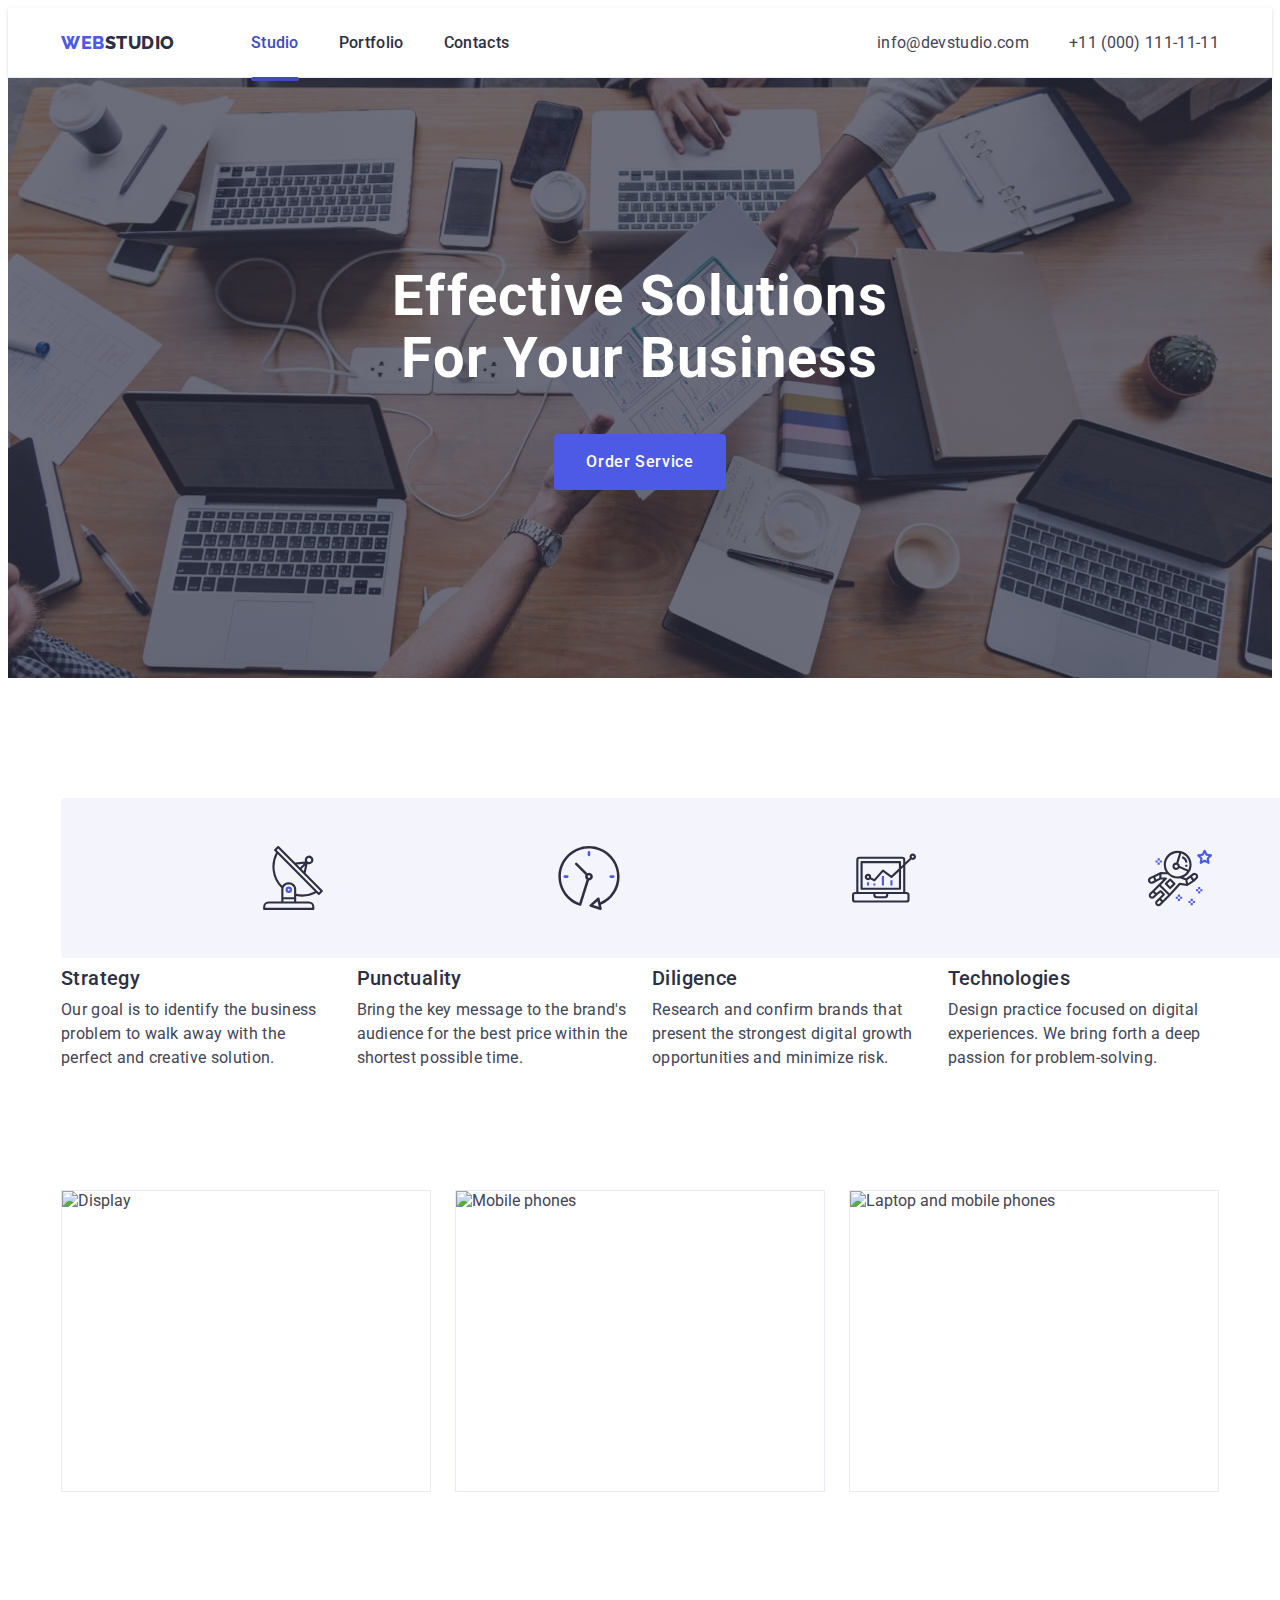
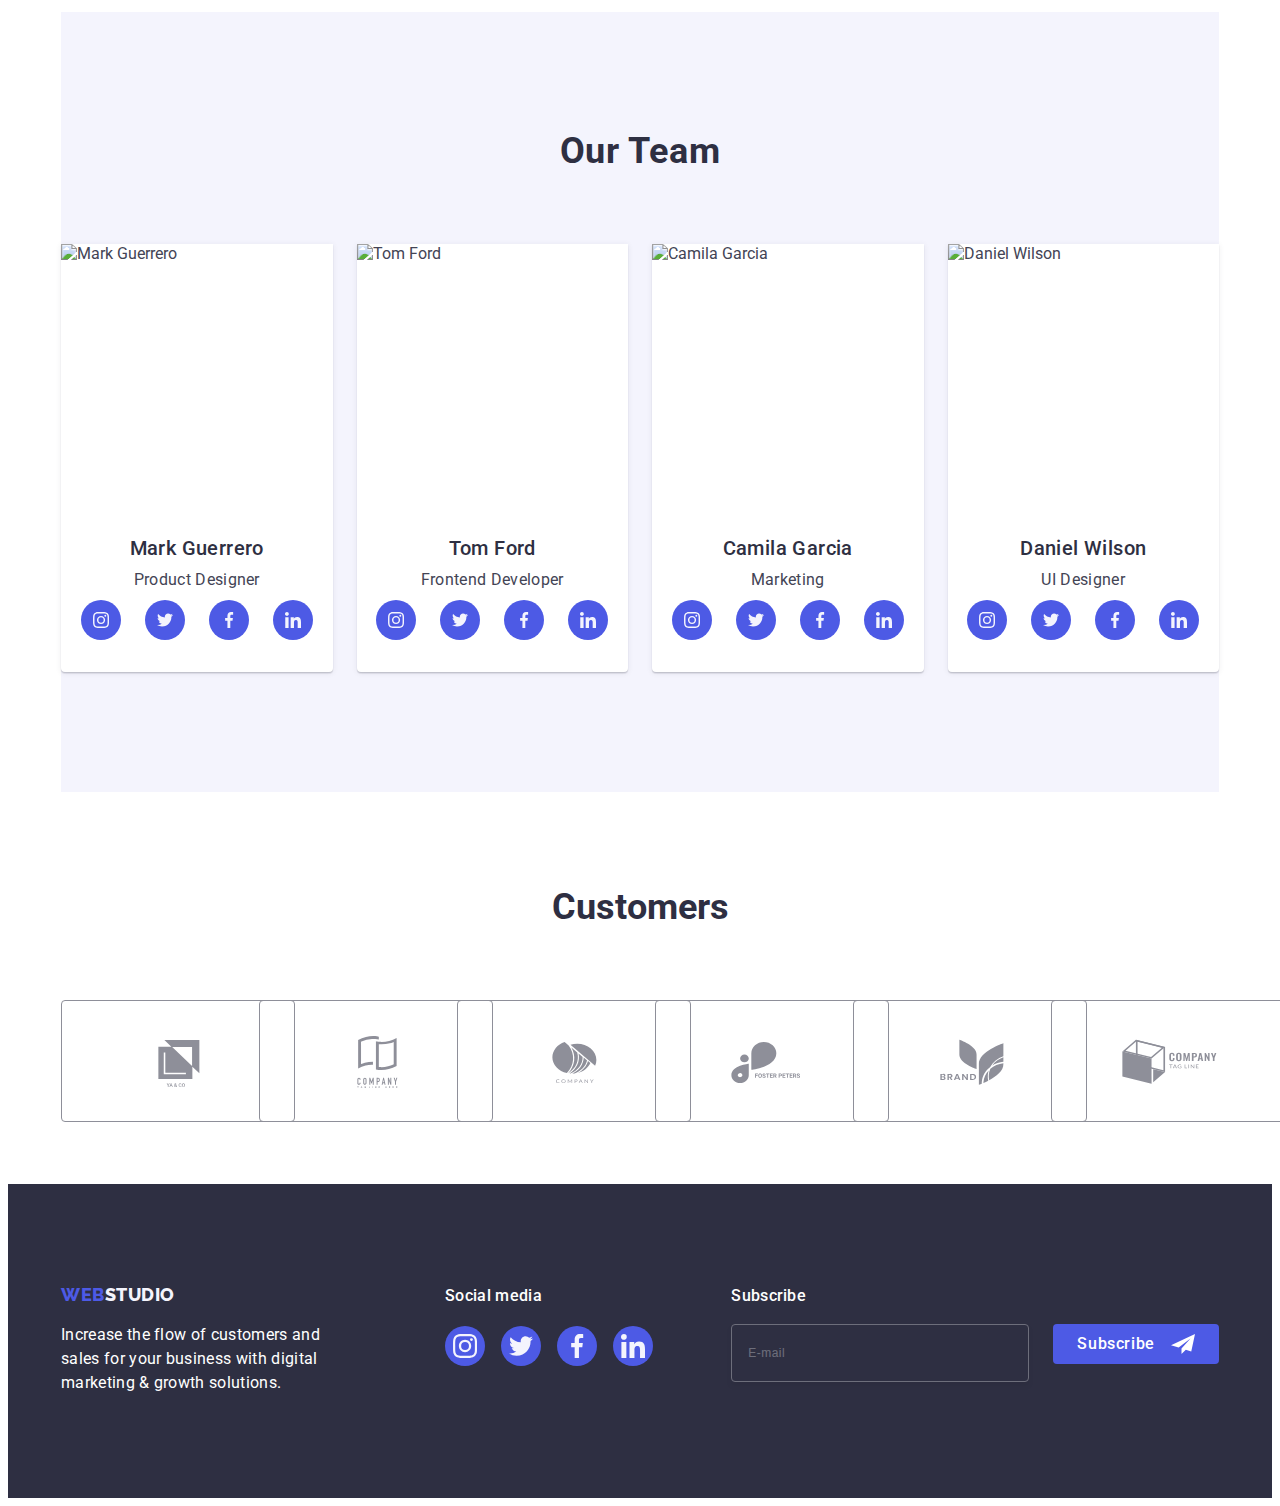
==== commit 881dbb93: "hw-06" ====
--- a/index.html
+++ b/index.html
@@ -185,7 +185,7 @@
             <li class="team-item">
               <img
                 class="team-portrait"
-                src="./images/TeamCard1.jpg"
+                src="./images/teamcard1.jpg"
                 alt="Mark Guerrero"
                 width="264"
                 height="260"
@@ -254,7 +254,7 @@
             <li class="team-item">
               <img
                 class="team-portrait"
-                src="./images/TeamCard2.jpg"
+                src="./images/teamcard2.jpg"
                 alt="Tom Ford"
                 width="264"
                 height="260"
@@ -321,7 +321,7 @@
             <li class="team-item">
               <img
                 class="team-portrait"
-                src="./images/TeamCard3.jpg"
+                src="./images/teamcard3.jpg"
                 alt="Camila Garcia"
                 width="264"
                 height="260"
@@ -390,7 +390,7 @@
             <li class="team-item">
               <img
                 class="team-portrait"
-                src="./images/TeamCard4.jpg"
+                src="./images/teamcard4.jpg"
                 alt="Daniel Wilson"
                 width="264"
                 height="260"
@@ -398,7 +398,6 @@
               <div class="team-item-text">
                 <h3 class="team-subtitle">Daniel Wilson</h3>
                 <p class="team-text">UI Designer</p>
-                <!-- <div class="social-link"> -->
                 <ul class="card-social list">
                   <li class="card-social-item">
                     <a
--- a/css/mobile.css
+++ b/css/mobile.css
@@ -1,6 +1,5 @@
 .container {
   width: 100%;
-  outline: solid red;
   margin: 0 auto;
   padding: 0 16px;
 }
@@ -73,6 +72,7 @@
 .menu-icon {
   stroke: var(--NAVY-BLUE);
 }
+
 /* Hero */
 .hero {
 }
@@ -753,6 +753,7 @@
 .modal-agreement-link {
   color: var(--IRIS);
 }
+
 .menu-container {
   padding: 80px 35px 40px 40px;
   position: absolute;
@@ -779,6 +780,7 @@
   flex-direction: column;
   gap: 40px;
 }
+
 .menu-toggle-close {
   position: absolute;
   top: 24px;
@@ -899,5 +901,3 @@
     display: none;
   }
 }
-
-/* Our Team */
--- a/css/tablet.css
+++ b/css/tablet.css
@@ -14,29 +14,6 @@
     justify-content: space-between;
     align-items: center;
   }
-  /* 
-  .logo-style {
-    color: var(--IRIS);
-    font-family: var(--font-logo);
-    font-size: 18px;
-    font-weight: 800;
-    line-height: 1.17;
-    letter-spacing: 0.03em;
-    text-transform: uppercase;
-    margin-right: 76px;
-    padding: 24px 0;
-    display: inline-block;
-  } */
-
-  /* .logo-span {
-    color: var(--NAVY-BLUE);
-    font-family: var(--font-logo);
-    font-size: 18px;
-    font-weight: 800;
-    line-height: 1.17;
-    letter-spacing: 0.03em;
-    text-transform: uppercase;
-  } */
 
   .navigation {
     display: flex;
@@ -85,15 +62,13 @@
   }
 
   .address-contacts {
-    /* align-self: center;
-    margin-left: auto;
-    padding: 16px 0; */
     flex-direction: column;
     gap: 0;
   }
 
   .contacts-list {
     display: block;
+    font-style: normal;
   }
 
   .contacts-item:first-child {
@@ -138,6 +113,7 @@
         url(../images/dark-bg_tab@2x.jpg);
     }
   }
+
   .hero-title {
     color: var(--WHITE);
     font-size: 56px;
@@ -175,6 +151,7 @@
   .benefits-title {
     text-align: left;
   }
+
   /* Our Team */
   .team-container {
     padding: 96px 108px;
@@ -198,6 +175,7 @@
   .customers-link {
     padding: 16px 32px;
   }
+
   /* Footer */
   .footer-container {
     padding: 98px 0 90px 108px;
@@ -228,4 +206,8 @@
     width: 264px;
     margin-right: 24px;
   }
+
+  .menu-container {
+    display: none;
+  }
 }
--- a/css/desktop.css
+++ b/css/desktop.css
@@ -9,35 +9,6 @@
     box-shadow: 0px 2px 1px rgba(46, 47, 66, 0.08),
       0px 1px 1px rgba(46, 47, 66, 0.16), 0px 1px 6px rgba(46, 47, 66, 0.08);
   }
-  /* 
-  .header-container {
-    display: flex;
-    justify-content: space-between;
-    align-items: center;
-  }
-
-  .logo-style {
-    color: var(--IRIS);
-    font-family: var(--font-logo);
-    font-size: 18px;
-    font-weight: 800;
-    line-height: 1.17;
-    letter-spacing: 0.03em;
-    text-transform: uppercase;
-    margin-right: 76px;
-    /* padding: 24px 0; 
-    display: inline-block;
-  }
-
-  .logo-span {
-    color: var(--NAVY-BLUE);
-    font-family: var(--font-logo);
-    font-size: 18px;
-    font-weight: 800;
-    line-height: 1.17;
-    letter-spacing: 0.03em;
-    text-transform: uppercase;
-  } */
 
   .navigation {
     display: flex;
@@ -117,11 +88,12 @@
   .menu {
     display: none;
   }
+
   /* Hero section */
   .hero {
   }
+
   .hero-container {
-    margin: 0 auto;
     padding: 188px 0;
     background-image: linear-gradient(
         rgba(46, 47, 66, 0.7),
@@ -129,6 +101,7 @@
       ),
       url(../images/people-office.jpg);
   }
+
   @media only screen and (min-width: 768px) and (min-resolution: 192dpi) {
     .hero-container {
       background-image: linear-gradient(
@@ -155,10 +128,12 @@
     border-radius: 4px;
     transition: background-color 250ms cubic-bezier(0.4, 0, 0.2, 1);
   }
+
   /* Benefits */
   .benefits {
     padding: 120px 0;
   }
+
   .benefits-list {
     display: flex;
     flex-direction: row;
@@ -167,6 +142,7 @@
   .benefits-item {
     width: calc((100% - 72px) / 4);
   }
+
   .benefits-icon {
     display: flex;
     align-items: center;
@@ -228,6 +204,7 @@
   /* Our Team */
   .team {
   }
+
   .team-container {
     padding: 120px 0;
   }
@@ -247,7 +224,7 @@
   }
   /* Customers section */
   .customers {
-    padding: 120px 0 0;
+    padding: 0;
   }
   .customers-item {
     width: calc((100%- 120) / 6);
@@ -257,6 +234,7 @@
     gap: 24px;
     justify-content: space-between;
   }
+
   /* Footer */
   .footer {
     background-color: var(--NAVY-BLUE);
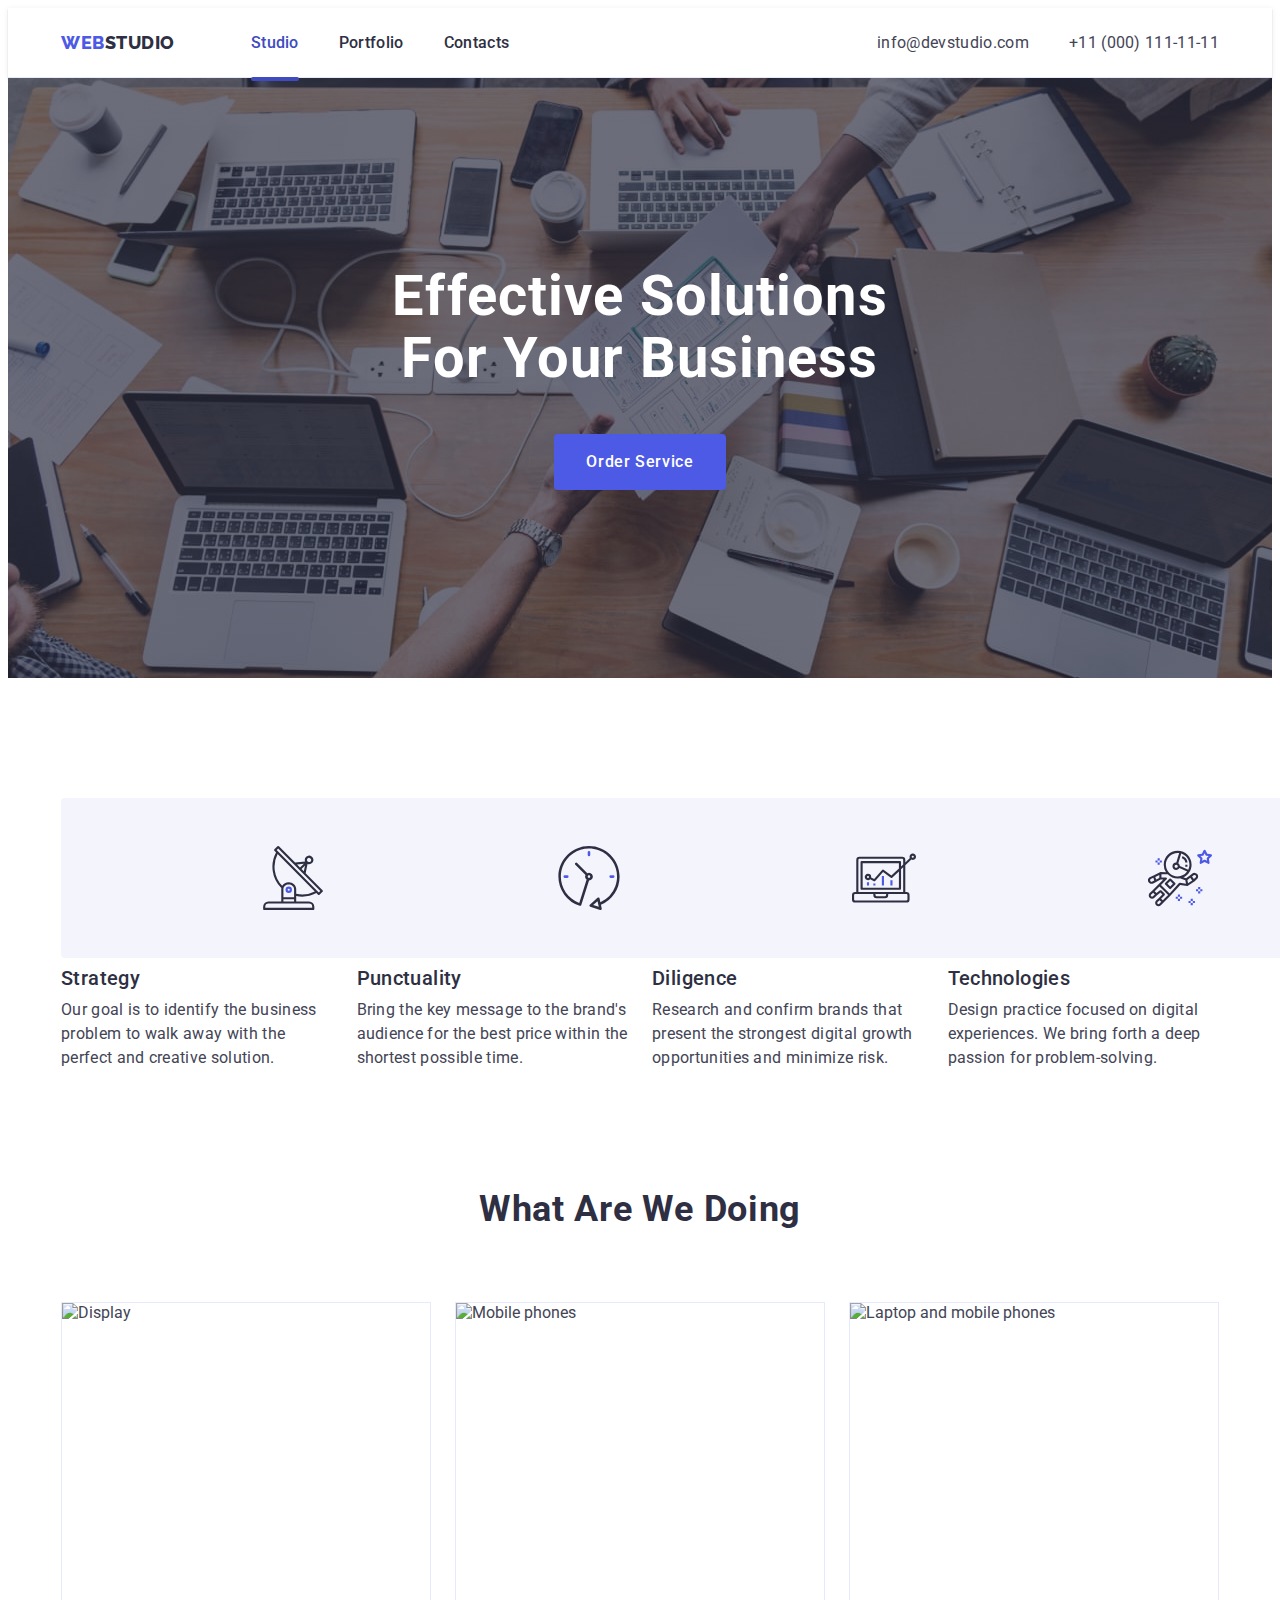
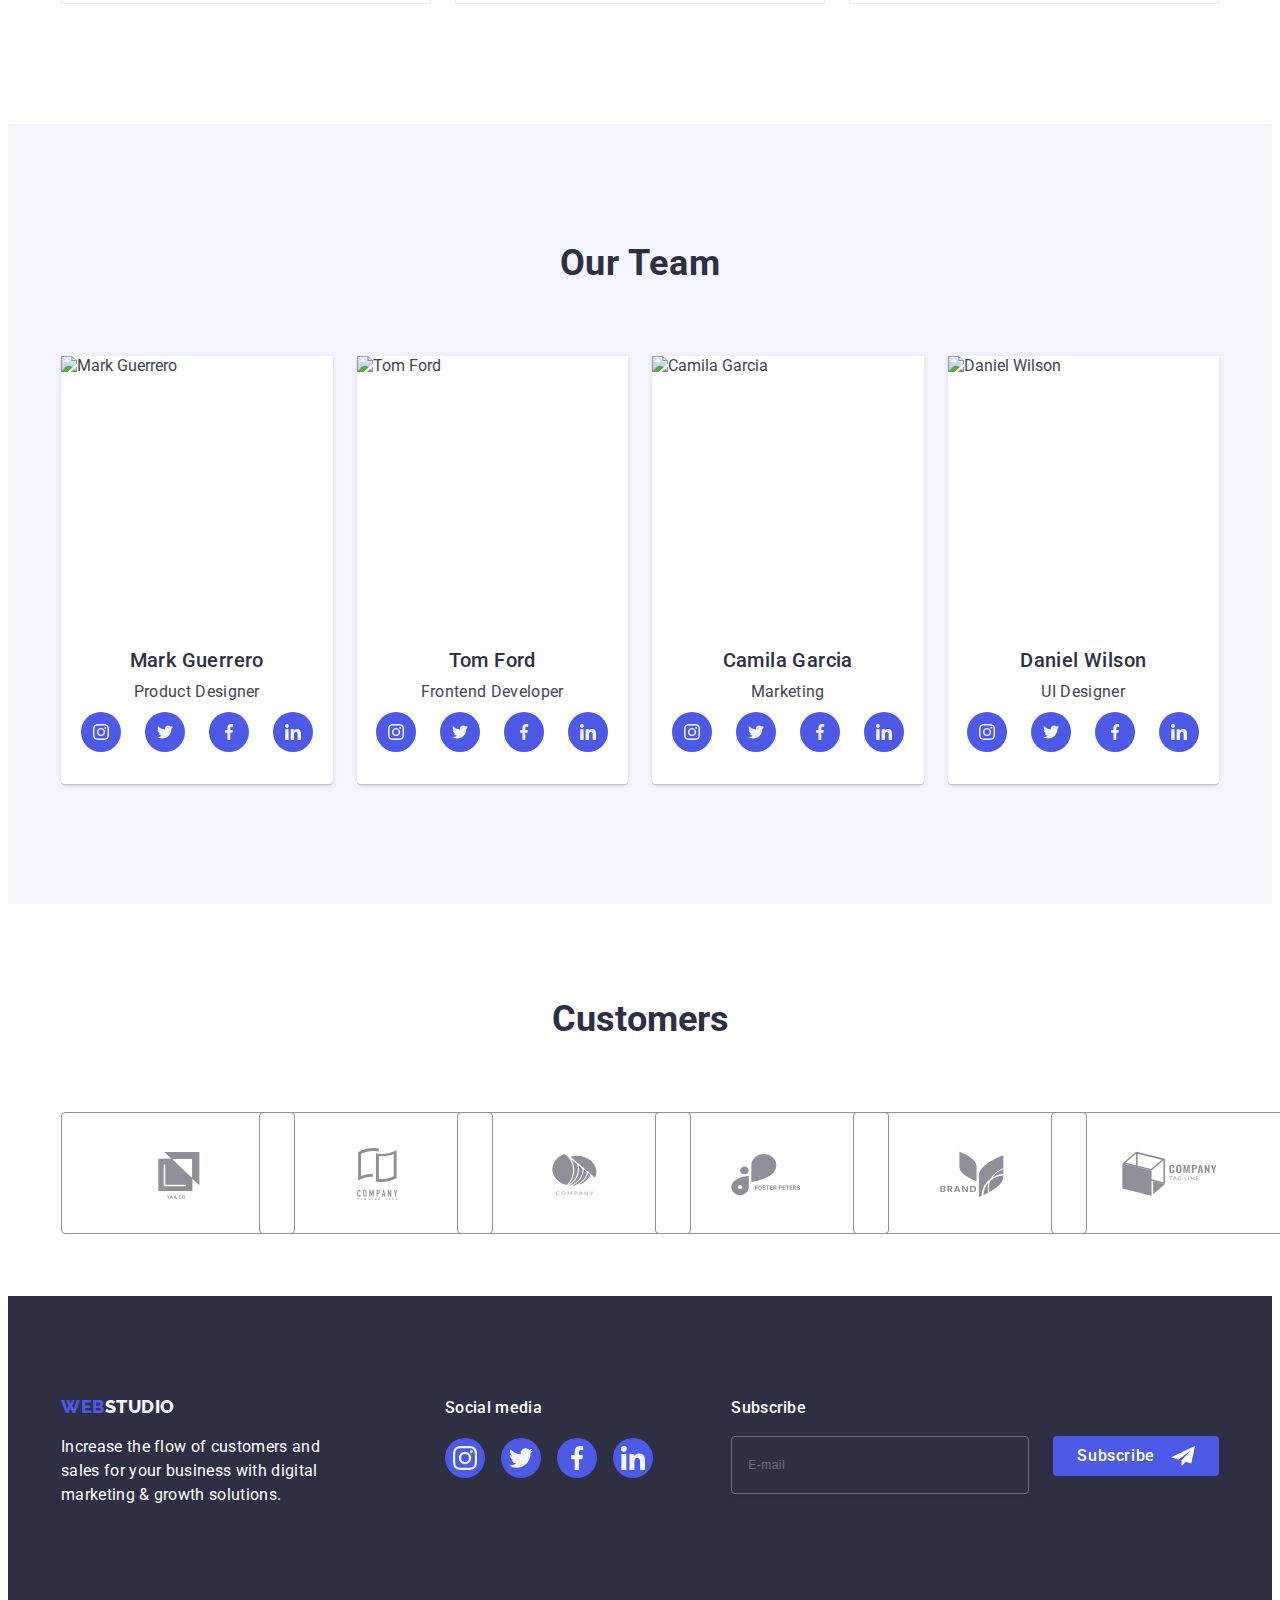
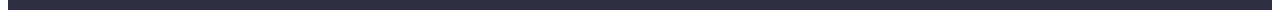
==== commit 86f36701: "hw06-fixed" ====
--- a/index.html
+++ b/index.html
@@ -185,7 +185,7 @@
             <li class="team-item">
               <img
                 class="team-portrait"
-                src="./images/teamcard1.jpg"
+                src="./images/TeamCard1.jpg"
                 alt="Mark Guerrero"
                 width="264"
                 height="260"
@@ -254,7 +254,7 @@
             <li class="team-item">
               <img
                 class="team-portrait"
-                src="./images/teamcard2.jpg"
+                src="./images/TeamCard2.jpg"
                 alt="Tom Ford"
                 width="264"
                 height="260"
@@ -321,7 +321,7 @@
             <li class="team-item">
               <img
                 class="team-portrait"
-                src="./images/teamcard3.jpg"
+                src="./images/TeamCard3.jpg"
                 alt="Camila Garcia"
                 width="264"
                 height="260"
@@ -390,7 +390,7 @@
             <li class="team-item">
               <img
                 class="team-portrait"
-                src="./images/teamcard4.jpg"
+                src="./images/TeamCard4.jpg"
                 alt="Daniel Wilson"
                 width="264"
                 height="260"
--- a/css/desktop.css
+++ b/css/desktop.css
@@ -181,6 +181,7 @@
     padding-bottom: 120px;
   }
   .doing-title {
+    display: block;
     color: var(--NAVY-BLUE);
     text-align: center;
     font-size: 36px;
@@ -203,6 +204,7 @@
   }
   /* Our Team */
   .team {
+    background: var(--CLOUD);
   }
 
   .team-container {
@@ -254,6 +256,7 @@
   .footer-box {
     margin-left: auto;
   }
+
   .footer-social {
     width: 208px;
   }
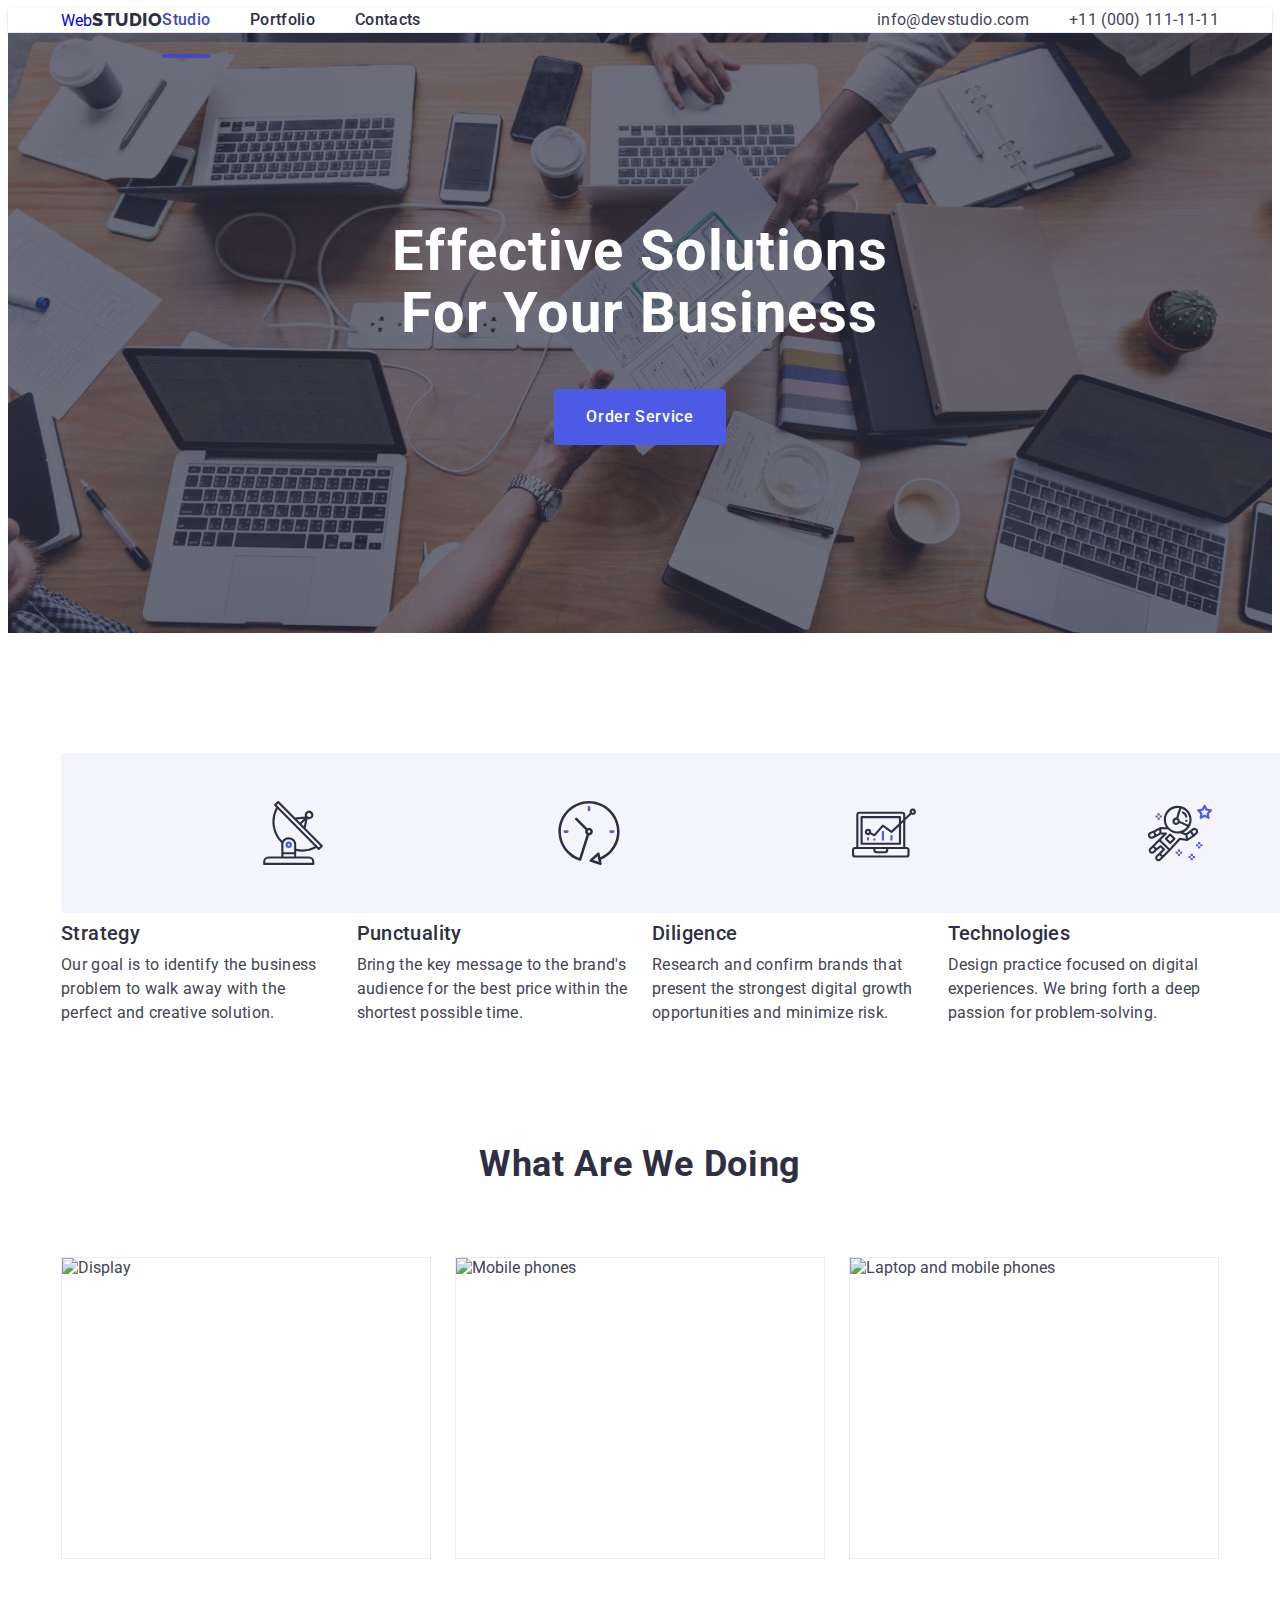
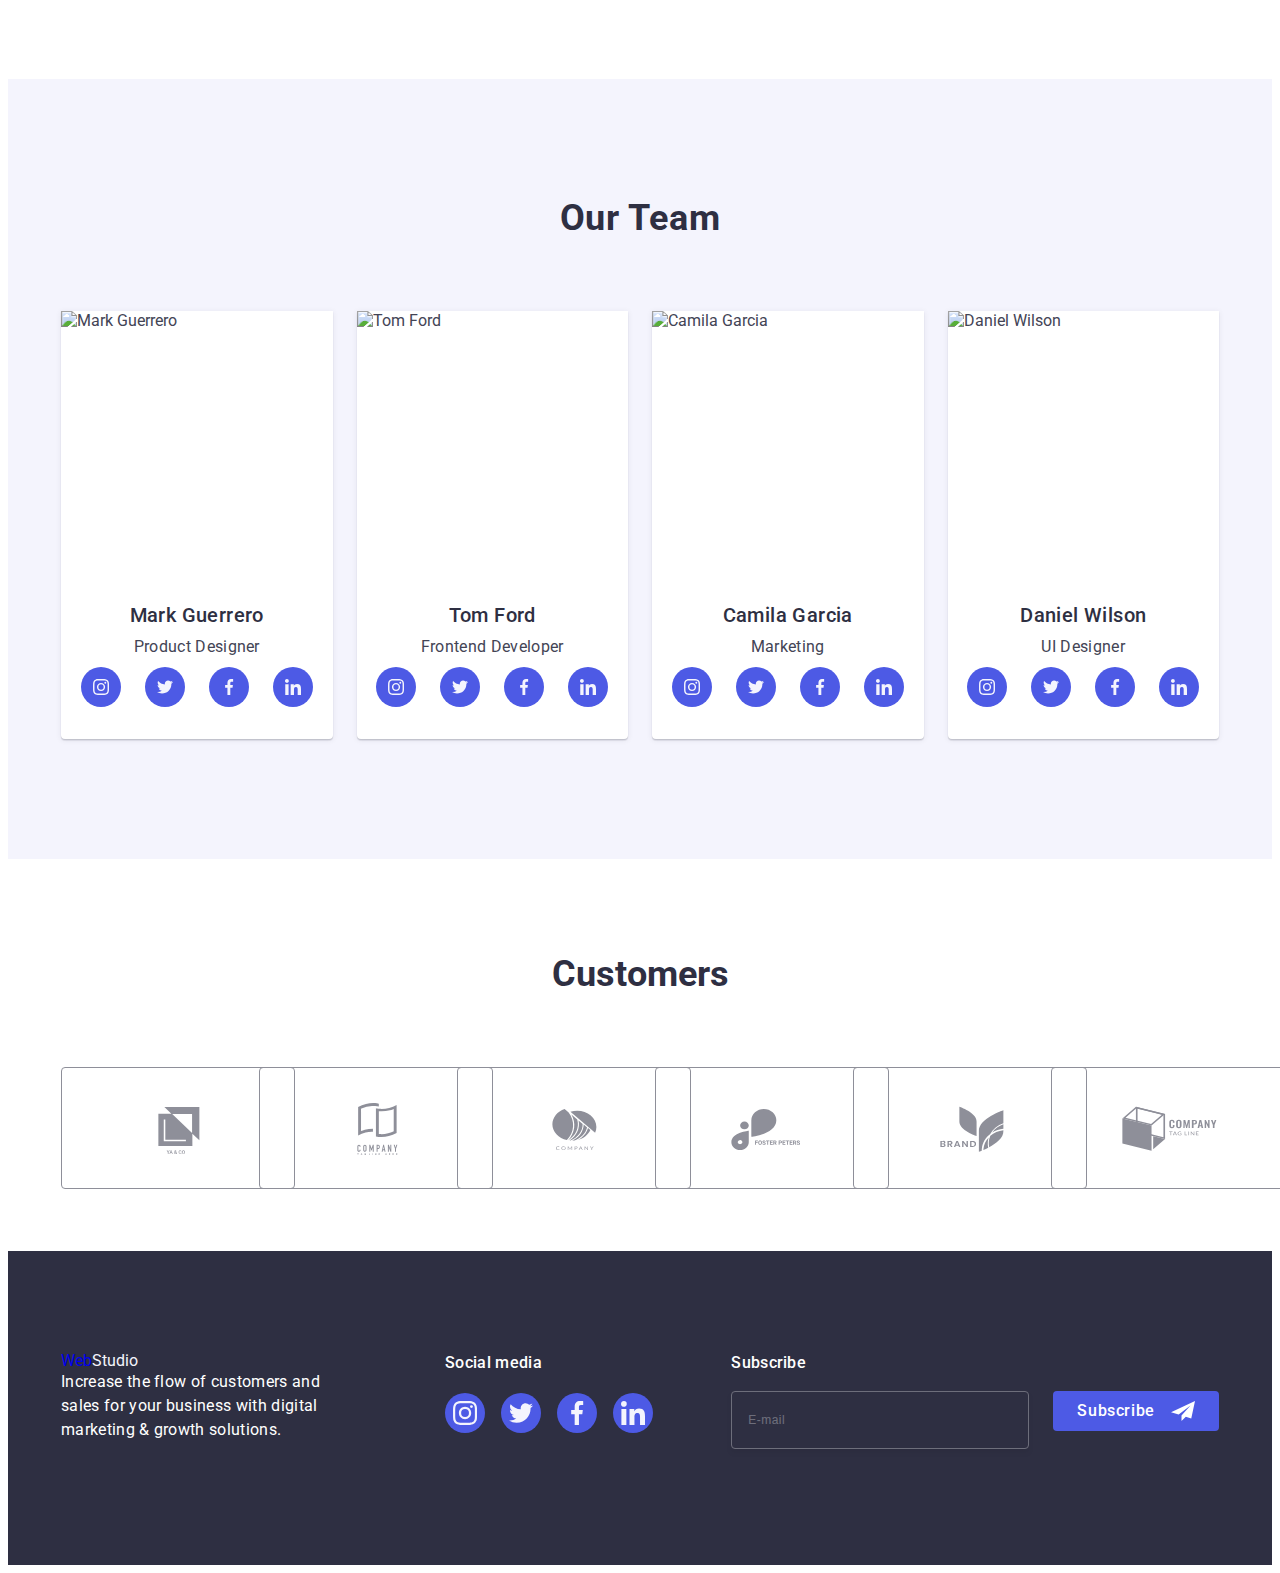
==== commit 09da6f15: "finale_vers" ====
--- a/index.html
+++ b/index.html
@@ -29,7 +29,7 @@
     <header class="header">
       <div class="header-container container">
         <nav class="navigation">
-          <a class="logo-style link" href="./index.html">
+          <a class="logo link" href="./index.html">
             Web<span class="logo-span">Studio</span>
           </a>
           <ul class="navigation-list list">
@@ -550,7 +550,7 @@
     <footer class="footer">
       <div class="footer-container container">
         <div class="footer-info">
-          <a class="logo-style link" href="./index.html">
+          <a class="logo link" href="./index.html">
             Web<span class="span-logo-footer">Studio</span>
           </a>
           <p class="footer-text">
--- a/css/mobile.css
+++ b/css/mobile.css
@@ -384,13 +384,12 @@
   gap: 16px;
   display: flex;
   align-items: center;
-  justify-content: space-between;
+  justify-content: center;
   transition: background-color 250ms cubic-bezier(0.4, 0, 0.2, 1);
 }
 .footer-social-item {
   width: 40px;
   height: 40px;
-  width: cal((100% - 72px)/4);
 }
 
 .footer .card-social-link {
@@ -511,7 +510,7 @@
   left: 50%;
   transform: translateX(-50%) translateY(-50%) scale(1);
   transition: cubic-bezier(0.175, 0.885, 0.32, 1.275);
-  width: 408px;
+  width: 392px;
   min-height: 584px;
   align-items: center;
   background: var(--DAIRY);
@@ -559,7 +558,7 @@
 }
 
 .modal-caption {
-  color: var(--NAVY-BLUE, #2e2f42);
+  color: var(--NAVY-BLUE);
   text-align: center;
   font-size: 16px;
   font-weight: 500;
@@ -765,7 +764,9 @@
   box-shadow: 0px 1px 6px 0px rgba(46, 47, 66, 0.08),
     0px 1px 1px 0px rgba(46, 47, 66, 0.16),
     0px 2px 1px 0px rgba(46, 47, 66, 0.08);
-}
+  overflow: hidden;
+}
+
 .menu-info {
   margin-bottom: 284px;
 }
--- a/css/tablet.css
+++ b/css/tablet.css
@@ -192,9 +192,11 @@
   .footer-social-text {
     text-align: left;
   }
-  .footer-social-text {
-    text-align: left;
-  }
+
+  .footer-social {
+    justify-content: flex-start;
+  }
+
   .footer-subscribe-text {
     text-align: left;
   }
@@ -210,4 +212,8 @@
   .menu-container {
     display: none;
   }
+
+  .modal {
+    width: 408px;
+  }
 }
--- a/css/common.css
+++ b/css/common.css
@@ -9,9 +9,13 @@
   --OCEAN: #404bbf;
   --NAVY-BLUE: #2e2f42;
   --GREEN: #31d0aa;
+  --NAVY-BLUE-modal: rgba(46, 47, 66, 0.4);
 
   --font-main: "Roboto", sans-serif;
   --font-logo: "Raleway", sans-serif;
+  --items: 1;
+  --indent: 24px;
+  --width-row: calc((100% - var(--indent) * (var(--items) - 1)) / var(--items));
 }
 
 ul,
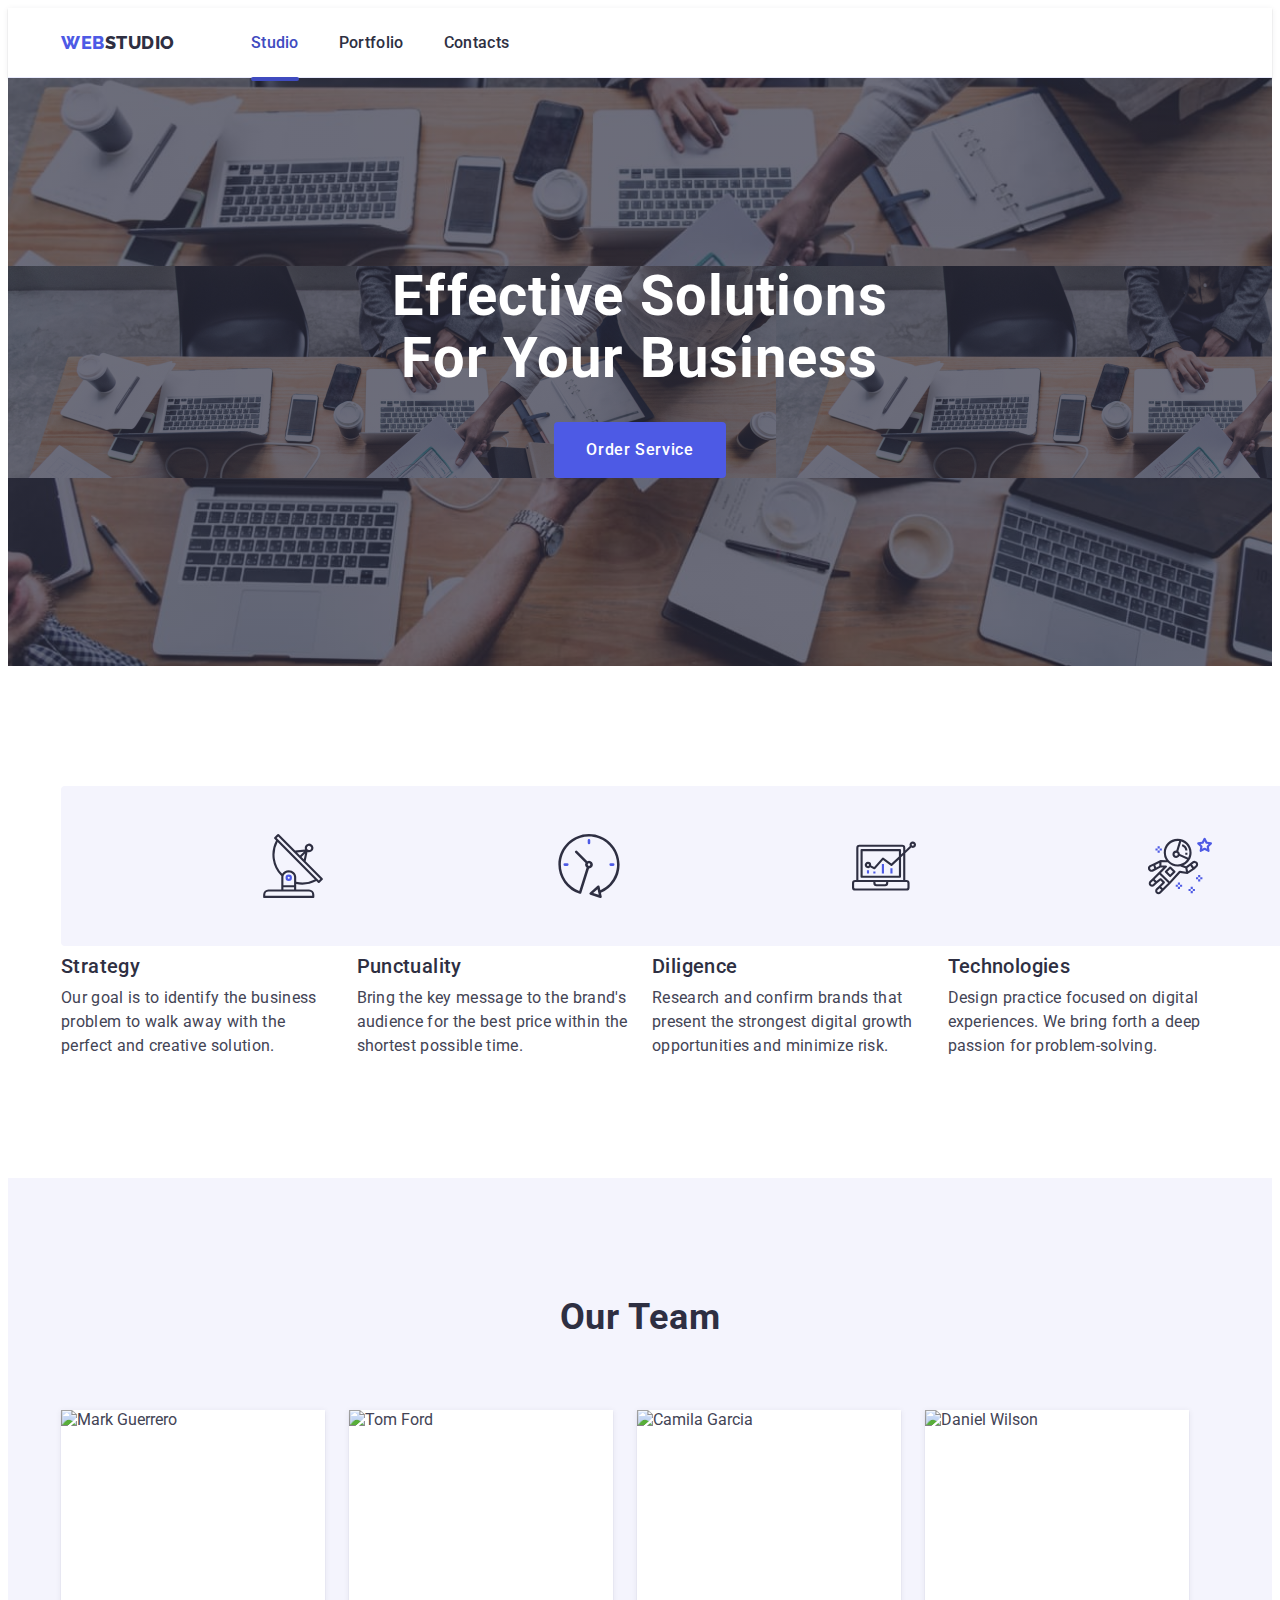
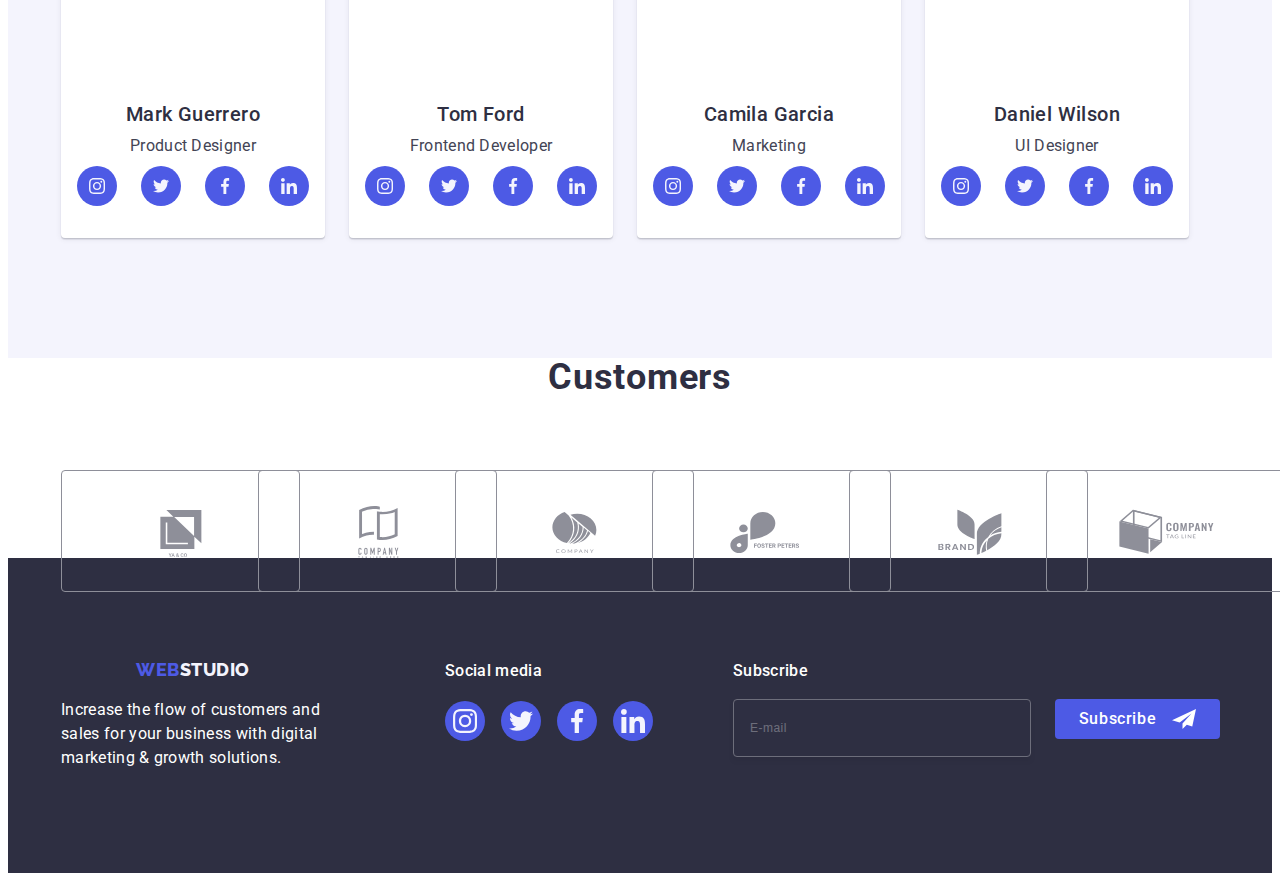
==== commit 45253e89: "hw_6" ====
--- a/index.html
+++ b/index.html
@@ -741,7 +741,6 @@
       data-menu
     >
       <button class="menu-toggle-close js-close-menu" data-menu-close>
-        <!-- <button type="button" class="menu-toggle" data-modal-close> -->
         <svg class="modal-icon" width="8" height="8">
           <use href="./images/icons.svg#icon-close"></use>
         </svg>
--- a/css/mobile.css
+++ b/css/mobile.css
@@ -1,8 +1,10 @@
 .container {
-  width: 100%;
+  min-width: 320px;
+  max-width: 428px;
   margin: 0 auto;
   padding: 0 16px;
 }
+
 .current {
   color: var(--NAVY-BLUE);
 }
@@ -23,7 +25,7 @@
   justify-content: space-between;
   align-items: center;
 }
-.logo-style {
+.logo {
   color: var(--IRIS);
   font-family: var(--font-logo);
   font-size: 18px;
@@ -54,7 +56,7 @@
   display: none;
 }
 
-.contacts-list {
+.address-contacts {
   display: none;
 }
 
@@ -64,22 +66,17 @@
   align-items: center;
   background-color: transparent;
   border: none;
-  padding: 0;
-  margin: 0;
-  min-width: 32px;
-  min-height: 22px;
+  margin: 0 0 0 auto;
 }
 .menu-icon {
   stroke: var(--NAVY-BLUE);
 }
 
 /* Hero */
+
 .hero {
-}
-.hero-container {
   max-width: 1440px;
-  padding-top: 112px;
-  padding-bottom: 112px;
+  margin: 0 auto;
   background: var(--NAVY-BLUE);
   background-image: linear-gradient(
       rgba(46, 47, 66, 0.7),
@@ -100,6 +97,10 @@
   }
 }
 
+.hero-container {
+  padding: 112px 54px;
+}
+
 .hero-title {
   color: var(--WHITE);
   font-size: 36px;
@@ -130,7 +131,7 @@
 
 /* Benefits section */
 .benefits {
-  padding: 120px 0;
+  padding: 96px 0;
 }
 
 .benefits-title {
@@ -160,21 +161,19 @@
   gap: 72px;
 }
 
-.benefits-item {
-}
-
 /* Doing */
-.doing-list {
+
+.doing {
   display: none;
 }
-.doing-title {
-  display: none;
-}
 
 /* Our Team */
+
+.team {
+  padding: 96px 0;
+  background-color: var(--CLOUD);
+}
 .team-container {
-  background-color: var(--CLOUD);
-  padding: 96px 82px;
 }
 
 .team-title {
@@ -212,11 +211,12 @@
   display: flex;
   flex-direction: column;
   gap: 72px;
+  align-items: center;
 }
 .team-item {
   width: 264px;
   height: 428px;
-  display: block;
+  /* display: block; */
   background-color: var(--WHITE);
   border-radius: 0px 0px 4px 4px;
   box-shadow: 0px 2px 1px 0px rgba(46, 47, 66, 0.08),
@@ -239,7 +239,6 @@
   width: 40px;
   height: 40px;
   display: block;
-  width: cal((100% - 72px)/4);
   flex-shrink: 0;
   transition: background-color 250ms cubic-bezier(0.4, 0, 0.2, 1);
 }
@@ -280,7 +279,7 @@
   font-size: 36px;
   font-weight: 700;
   line-height: 1.11;
-  letter-spacing: 0.02;
+  letter-spacing: 0.02em;
   text-transform: capitalize;
   margin-bottom: 72px;
 }
@@ -294,8 +293,9 @@
 }
 
 .customers-item {
-  width: calc((100%- 120) / 2);
-  width: 168px;
+  --items: 2;
+  --indent: 16px;
+  width: calc((100% - var(--indent) * (var(--items) - 1)) / var(--items));
   height: 88px;
   flex-shrink: 0;
 }
@@ -327,10 +327,11 @@
 
 /* Footer */
 .footer {
+  padding: 97px 0;
+  background-color: var(--NAVY-BLUE);
 }
 
 .footer-container {
-  padding: 98px 0 96px;
   background-color: var(--NAVY-BLUE);
   display: flex;
   flex-direction: column;
@@ -339,12 +340,15 @@
   margin: 0 auto;
   gap: 72px;
 }
+.footer-box {
+  width: 100%;
+}
 
 .footer-info {
   display: block;
 }
 
-.footer .logo-style {
+.footer .logo {
   display: block;
   margin: 0 auto;
   padding: 0;
@@ -375,7 +379,7 @@
   font-weight: 500;
   line-height: 1.5;
   letter-spacing: 0.02em;
-  width: 264px;
+  max-width: 264px;
   text-align: center;
   margin-bottom: 18px;
 }
@@ -420,7 +424,7 @@
 }
 
 .email {
-  width: 398px;
+  width: 100%;
   height: 40px;
   font-size: 12px;
   line-height: 1.5;
@@ -453,7 +457,7 @@
 .btn-subscribe {
   min-width: 165px;
   height: 40px;
-  padding: 8px 24px;
+  /* padding: 8px 0; */
   border-radius: 4px;
   background: var(--IRIS);
   color: var(--WHITE);
@@ -480,6 +484,7 @@
   margin-left: 16px;
   fill: var(--WHITE);
 }
+
 /* Modal window */
 .backdrop {
   position: fixed;
@@ -510,7 +515,8 @@
   left: 50%;
   transform: translateX(-50%) translateY(-50%) scale(1);
   transition: cubic-bezier(0.175, 0.885, 0.32, 1.275);
-  width: 392px;
+  width: calc(100% - 20px);
+  max-width: 408px;
   min-height: 584px;
   align-items: center;
   background: var(--DAIRY);
@@ -535,7 +541,7 @@
   background: var(--CORNFLOWER);
   border: 1px solid rgba(0, 0, 0, 0.1);
   padding: 0;
-  cursor: pointer;
+  /* cursor: pointer; */
   transition: background-color 250ms cubic-bezier(0.4, 0, 0.2, 1),
     border 250ms cubic-bezier(0.4, 0, 0.2, 1);
   fill: #434455;
@@ -576,12 +582,7 @@
   padding: 16px 32px;
   color: var(--WHITE);
   text-align: center;
-  font-size: 16px;
-  font-weight: 500;
-  line-height: 1.5;
-  letter-spacing: 0.04em;
   transition: background-color 250ms cubic-bezier(0.4, 0, 0.2, 1);
-  margin: 0 auto;
 
   min-width: 169px;
 }
@@ -749,22 +750,23 @@
   appearance: none;
 }
 
+/* Mobile menu  */
+
 .modal-agreement-link {
   color: var(--IRIS);
 }
 
 .menu-container {
   padding: 80px 35px 40px 40px;
-  position: absolute;
-  top: 20px;
+  position: fixed;
+  width: 100vw;
+  height: 100vh;
+  top: 0;
   right: 0;
-  width: 428px;
-  height: 796px;
   background-color: var(--WHITE);
   box-shadow: 0px 1px 6px 0px rgba(46, 47, 66, 0.08),
     0px 1px 1px 0px rgba(46, 47, 66, 0.16),
     0px 2px 1px 0px rgba(46, 47, 66, 0.08);
-  overflow: hidden;
 }
 
 .menu-info {
@@ -851,6 +853,11 @@
   text-transform: capitalize;
   width: 100%;
   display: block;
+}
+@media only screen and (max-width: 427px) {
+  .contacts-tel-mob {
+    font-size: 20px;
+  }
 }
 
 .contacts-mail-mob {
@@ -873,32 +880,13 @@
   .contacts-list {
     display: none;
   }
+
   /* Hero section */
   .hero {
   }
-  .hero-title {
-    color: var(--WHITE);
-    font-size: 36px;
-    font-weight: 700;
-    line-height: 1.1;
-    letter-spacing: 0.02em;
-    max-width: 320px;
-    min-height: 80px;
-    text-transform: capitalize;
-    margin: 0 auto 72px;
+
+  .email {
+    max-width: 398px;
+    width: 100%;
   }
-  .btn-order {
-    color: var(--WHITE);
-    background-color: var(--IRIS);
-    border-radius: 4px;
-    transition: background-color 250ms cubic-bezier(0.4, 0, 0.2, 1);
-  }
-
-  /* Benefits */
-  .benefits {
-    padding: 96px 0;
-  }
-  .benefits-icon {
-    display: none;
-  }
-}
+}
--- a/css/desktop.css
+++ b/css/desktop.css
@@ -1,6 +1,7 @@
 @media screen and (min-width: 1158px) {
   .container {
     max-width: 1158px;
+    padding: 0 15px;
   }
 
   /* Header */
@@ -90,10 +91,8 @@
   }
 
   /* Hero section */
+
   .hero {
-  }
-
-  .hero-container {
     padding: 188px 0;
     background-image: linear-gradient(
         rgba(46, 47, 66, 0.7),
@@ -103,7 +102,7 @@
   }
 
   @media only screen and (min-width: 768px) and (min-resolution: 192dpi) {
-    .hero-container {
+    .hero {
       background-image: linear-gradient(
           rgba(46, 47, 66, 0.7),
           rgba(46, 47, 66, 0.7)
@@ -112,6 +111,10 @@
     }
   }
 
+  .hero-container {
+    padding: 0;
+  }
+
   .hero-title {
     color: var(--WHITE);
     font-size: 56px;
@@ -120,8 +123,8 @@
     letter-spacing: 0.02em;
     max-width: 496px;
     text-transform: capitalize;
-    margin: 0 auto 48px;
-  }
+  }
+
   .btn-order {
     color: var(--WHITE);
     background-color: var(--IRIS);
@@ -140,7 +143,9 @@
     gap: 24px;
   }
   .benefits-item {
-    width: calc((100% - 72px) / 4);
+    --items: 4;
+    --indent: 24px;
+    width: calc((100% - var(--indent) * (var(--items) - 1)) / var(--items));
   }
 
   .benefits-icon {
@@ -199,16 +204,21 @@
   }
 
   .doing-item {
-    width: calc((100% - 48px) / 3);
-    border: 1px solid var(--CORNFLOWER, #e7e9fc);
-  }
+    --items: 3;
+    --indent: 24px;
+    --width-row: calc(
+      (100% - var(--indent) * (var(--items) - 1)) / var(--items)
+    );
+    border: 1px solid var(--CORNFLOWER);
+  }
+
   /* Our Team */
   .team {
     background: var(--CLOUD);
+    padding: 120px 0;
   }
 
   .team-container {
-    padding: 120px 0;
   }
   .team-list {
     display: flex;
@@ -216,20 +226,25 @@
     gap: 24px;
   }
   .team-item {
-    width: 264px;
+    max-width: 264px;
     height: 428px;
-    width: calc((100% - 72px) / 4);
+    --items: 4;
+    --indent: 24px;
+    width: calc((100% - var(--indent) * (var(--items) - 1)) / var(--items));
     border-radius: 0px 0px 4px 4px;
     box-shadow: 0px 2px 1px 0px rgba(46, 47, 66, 0.08),
       0px 1px 1px 0px rgba(46, 47, 66, 0.16),
       0px 1px 6px 0px rgba(46, 47, 66, 0.08);
   }
+
   /* Customers section */
   .customers {
     padding: 0;
   }
   .customers-item {
-    width: calc((100%- 120) / 6);
+    --items: 6;
+    --indent: 24px;
+    width: calc((100% - var(--indent) * (var(--items) - 1)) / var(--items));
   }
   .customers-list {
     width: 100%;
@@ -240,26 +255,26 @@
   /* Footer */
   .footer {
     background-color: var(--NAVY-BLUE);
+    padding: 101px 0 100px;
   }
 
   .footer-container {
-    padding: 100px 0 100px;
-    flex-direction: row;
-    gap: 0 0;
+    flex-wrap: nowrap;
+    gap: 0;
   }
 
   .footer-info {
     display: block;
-    margin-right: 120px;
-  }
-
-  .footer-box {
-    margin-left: auto;
+    margin-right: 0;
   }
 
   .footer-social {
     width: 208px;
   }
   .footer-social-link {
+    margin-left: 120px;
+  }
+  .footer-box {
+    margin-left: 80px;
   }
 }
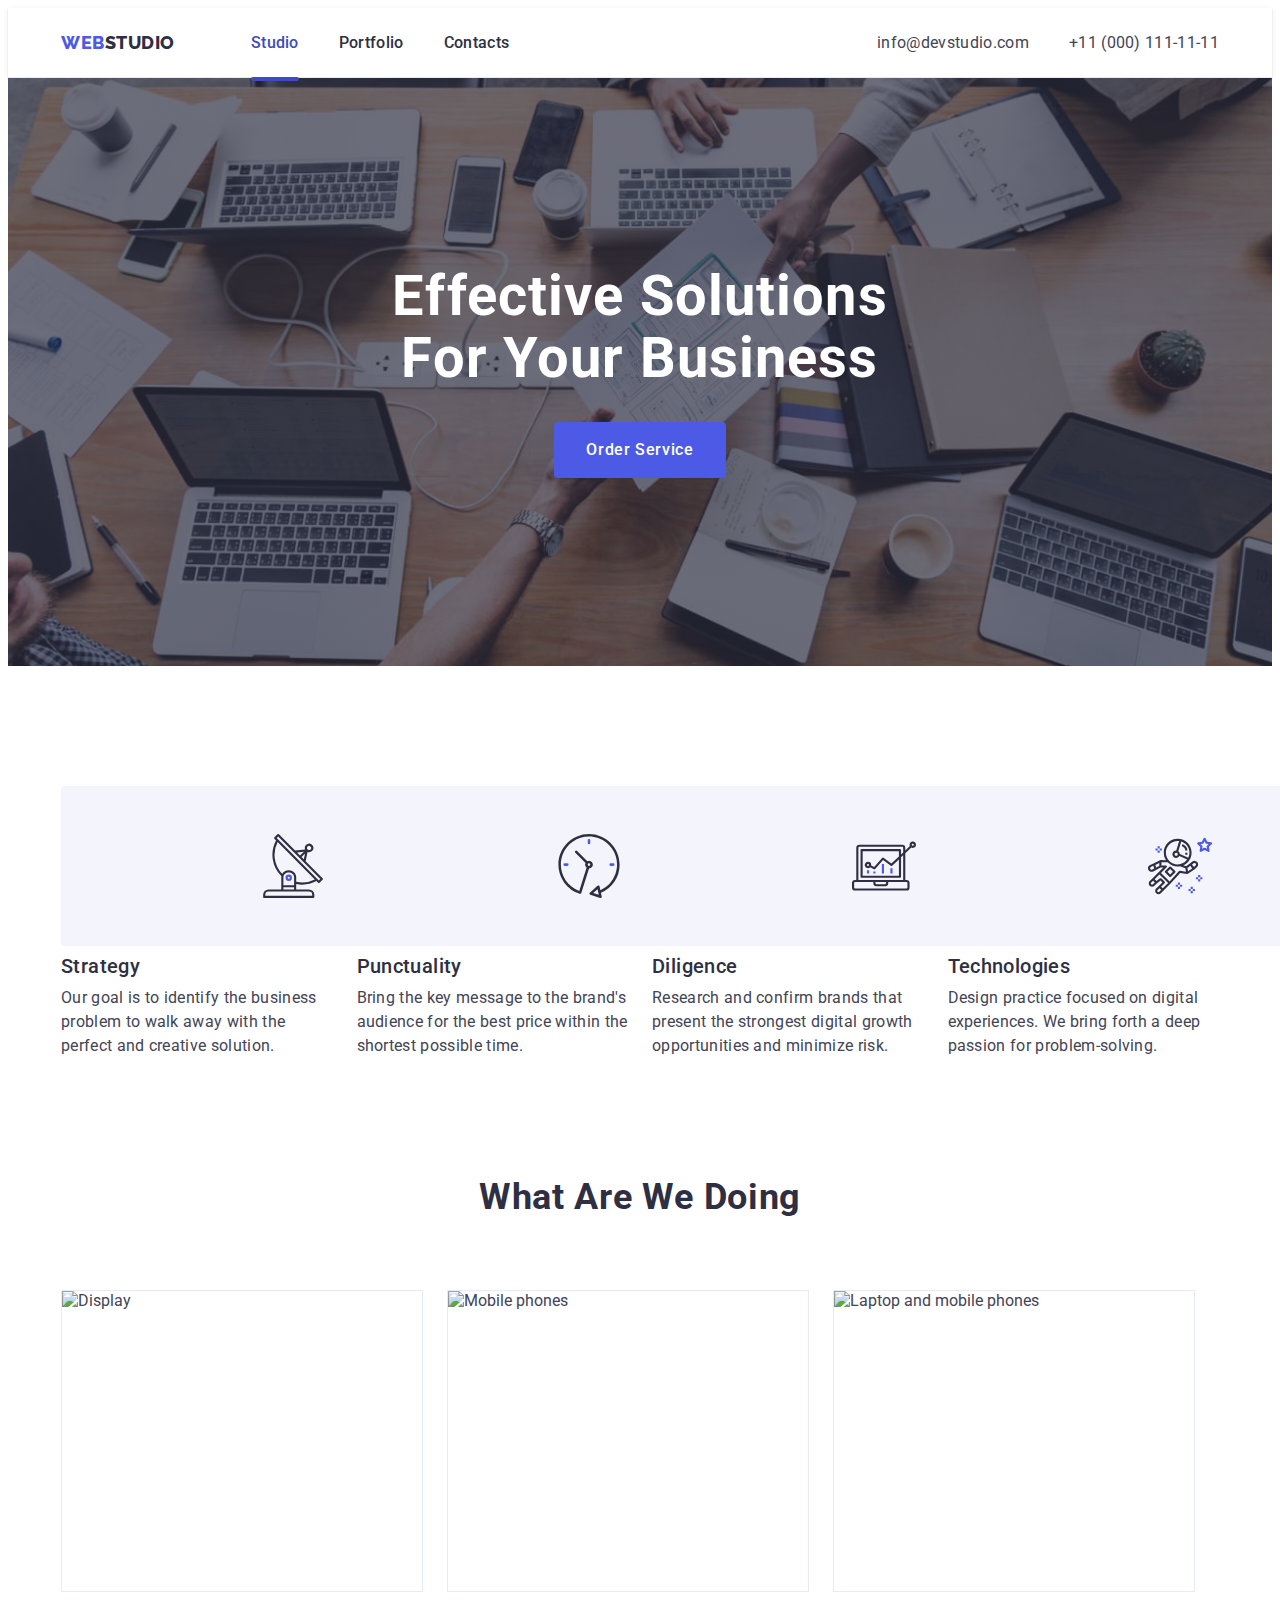
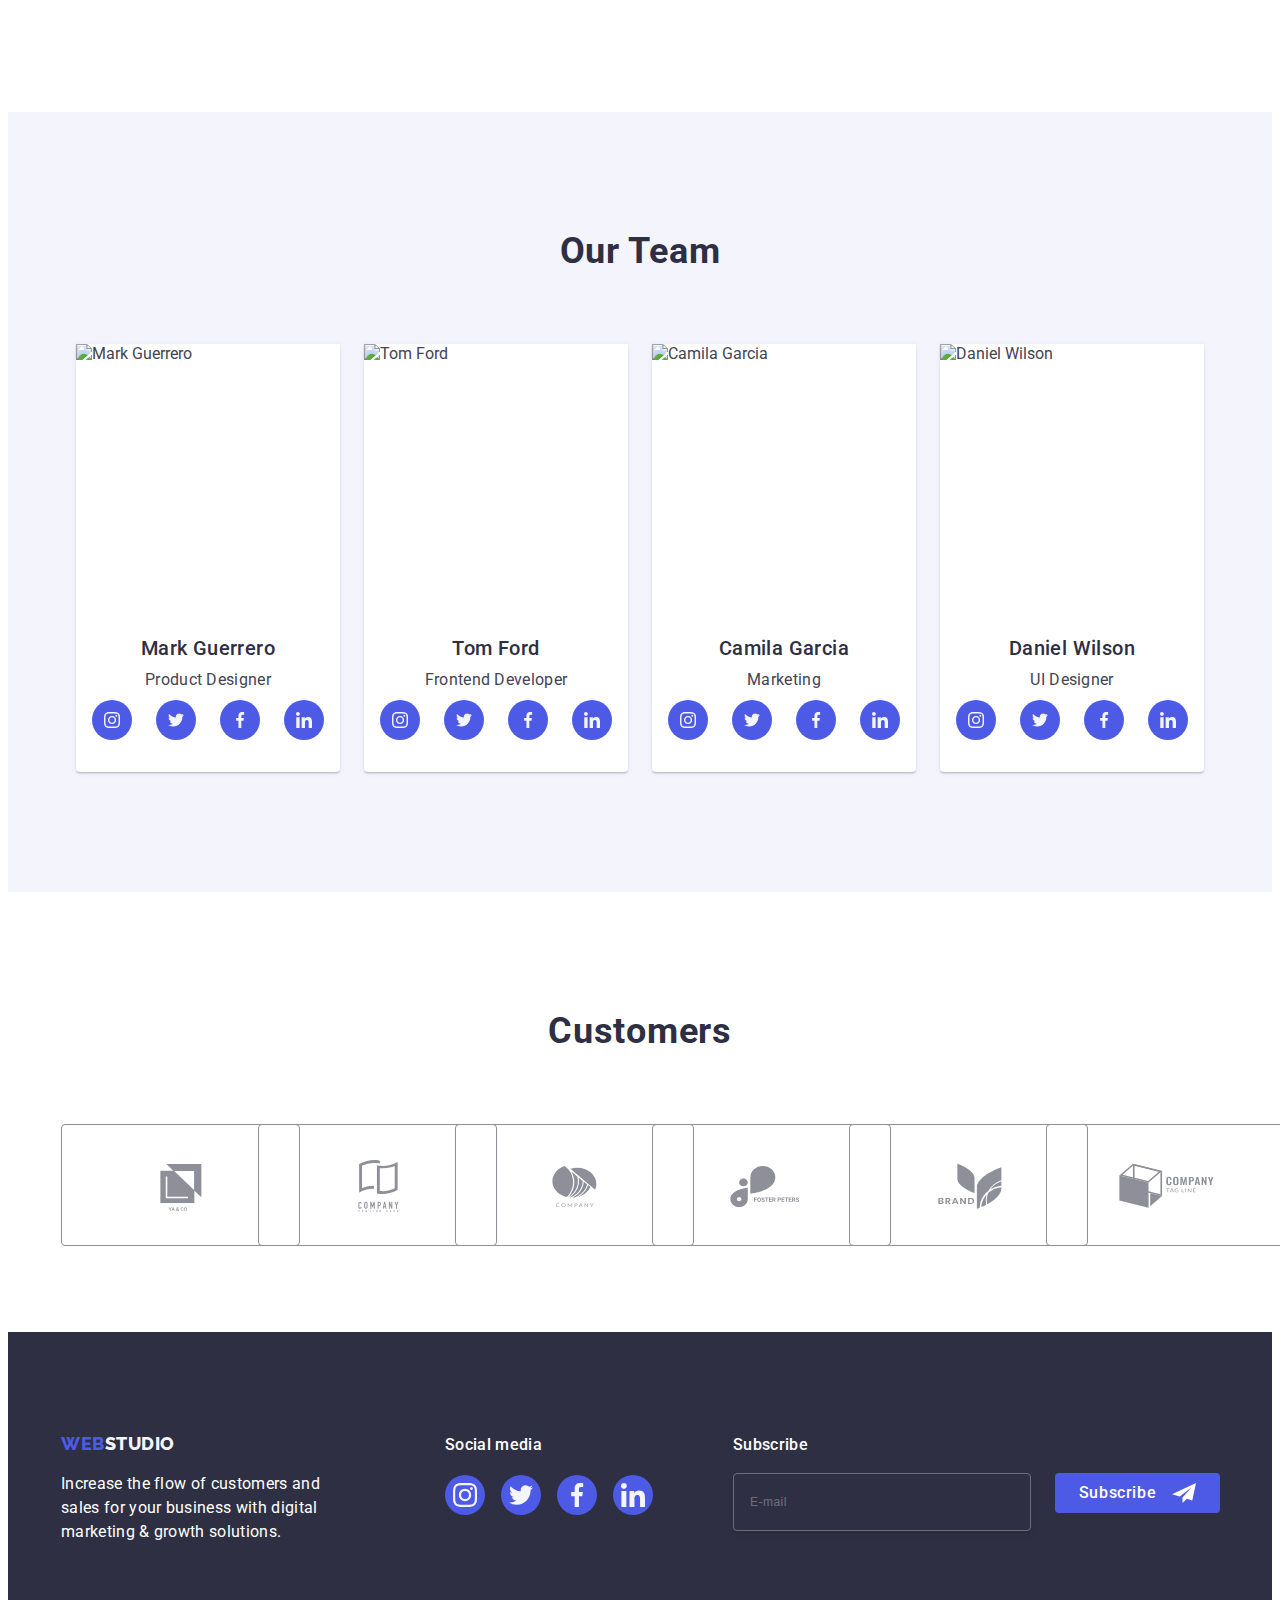
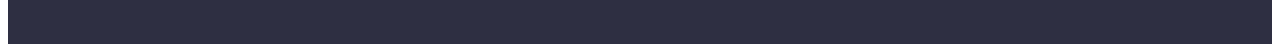
==== commit 3e16f17b: "hw06_finale2" ====
--- a/index.html
+++ b/index.html
@@ -17,7 +17,6 @@
       crossorigin="anonymous"
       referrerpolicy="no-referrer"
     />
-    <!-- <link rel="stylesheet" href="./css/styles.css" /> -->
     <link rel="stylesheet" href="./css/mobile.css" />
     <link rel="stylesheet" href="./css/tablet.css" />
     <link rel="stylesheet" href="./css/desktop.css" />
--- a/css/mobile.css
+++ b/css/mobile.css
@@ -24,6 +24,7 @@
   display: flex;
   justify-content: space-between;
   align-items: center;
+  width: 100%;
 }
 .logo {
   color: var(--IRIS);
@@ -289,7 +290,7 @@
   flex-wrap: wrap;
   justify-content: center;
   align-items: center;
-  gap: 16px;
+  gap: 72px 16px;
 }
 
 .customers-item {
@@ -757,10 +758,13 @@
 }
 
 .menu-container {
+  display: flex;
+  flex-direction: column;
+  justify-content: space-between;
   padding: 80px 35px 40px 40px;
   position: fixed;
-  width: 100vw;
-  height: 100vh;
+  width: 100%;
+  height: 100%;
   top: 0;
   right: 0;
   background-color: var(--WHITE);
@@ -770,7 +774,6 @@
 }
 
 .menu-info {
-  margin-bottom: 284px;
 }
 .menu-contact-info {
   display: flex;
@@ -841,7 +844,7 @@
 }
 .menu-social {
   display: flex;
-  justify-content: space-between;
+  gap: 56px;
 }
 
 .contacts-tel-mob {
--- a/css/tablet.css
+++ b/css/tablet.css
@@ -62,6 +62,7 @@
   }
 
   .address-contacts {
+    display: flex;
     flex-direction: column;
     gap: 0;
   }
@@ -94,9 +95,8 @@
     display: none;
   }
   /* Hero section */
+
   .hero {
-  }
-  .hero-container {
     margin: 0 auto;
     background-image: linear-gradient(
         rgba(46, 47, 66, 0.7),
@@ -105,7 +105,7 @@
       url(../images/dark-bg_tab.jpg);
   }
   @media only screen and (min-width: 768px) and (min-resolution: 192dpi) {
-    .hero-container {
+    .hero {
       background-image: linear-gradient(
           rgba(46, 47, 66, 0.7),
           rgba(46, 47, 66, 0.7)
@@ -133,11 +133,8 @@
   }
   /* Benefits */
   .benefits {
-    padding: 96px 0;
-  }
-  .benefits-icon {
-    display: none;
-  }
+  }
+
   .benefits-list {
     display: flex;
     flex-wrap: wrap;
@@ -145,7 +142,9 @@
     gap: 72px 24px;
   }
   .benefits-item {
-    width: calc((100% - 24px) / 2);
+    --items: 2;
+    --indent: 24px;
+    width: calc((100% - var(--indent) * (var(--items) - 1)) / var(--items));
   }
 
   .benefits-title {
@@ -153,7 +152,8 @@
   }
 
   /* Our Team */
-  .team-container {
+
+  .team {
     padding: 96px 108px;
   }
   .team-list {
@@ -161,32 +161,39 @@
     flex-wrap: wrap;
     flex-direction: row;
     gap: 64px 24px;
+    justify-content: center;
   }
 
   /* Customers section */
   .customers-item {
-    width: calc((100%- 120) / 3);
+    --items: 3;
+    --indent: 24px;
+    width: calc((100% - var(--indent) * (var(--items) - 1)) / var(--items));
   }
   .customers-list {
     width: 552px;
     margin: 0 auto;
-    gap: 24px;
+    gap: 72px 24px;
   }
   .customers-link {
     padding: 16px 32px;
   }
 
   /* Footer */
+  .footer {
+    padding: 98px 0 90px;
+  }
+
   .footer-container {
-    padding: 98px 0 90px 108px;
     flex-direction: row;
     flex-wrap: wrap;
     justify-content: left;
     gap: 72px 24px;
     align-items: flex-start;
-  }
-
-  .footer .logo-style {
+    padding-left: 108px;
+  }
+
+  .footer .logo {
     text-align: left;
   }
   .footer-social-text {
@@ -207,13 +214,13 @@
   .email {
     width: 264px;
     margin-right: 24px;
+    margin-bottom: 0;
   }
 
   .menu-container {
     display: none;
   }
-
-  .modal {
-    width: 408px;
+  .btn-subscribe {
+    margin: 0;
   }
 }
--- a/css/desktop.css
+++ b/css/desktop.css
@@ -184,7 +184,9 @@
   /* Doing */
   .doing {
     padding-bottom: 120px;
-  }
+    display: block;
+  }
+
   .doing-title {
     display: block;
     color: var(--NAVY-BLUE);
@@ -239,8 +241,9 @@
 
   /* Customers section */
   .customers {
-    padding: 0;
-  }
+    padding: 120px 0;
+  }
+
   .customers-item {
     --items: 6;
     --indent: 24px;
@@ -248,7 +251,6 @@
   }
   .customers-list {
     width: 100%;
-    gap: 24px;
     justify-content: space-between;
   }
 
